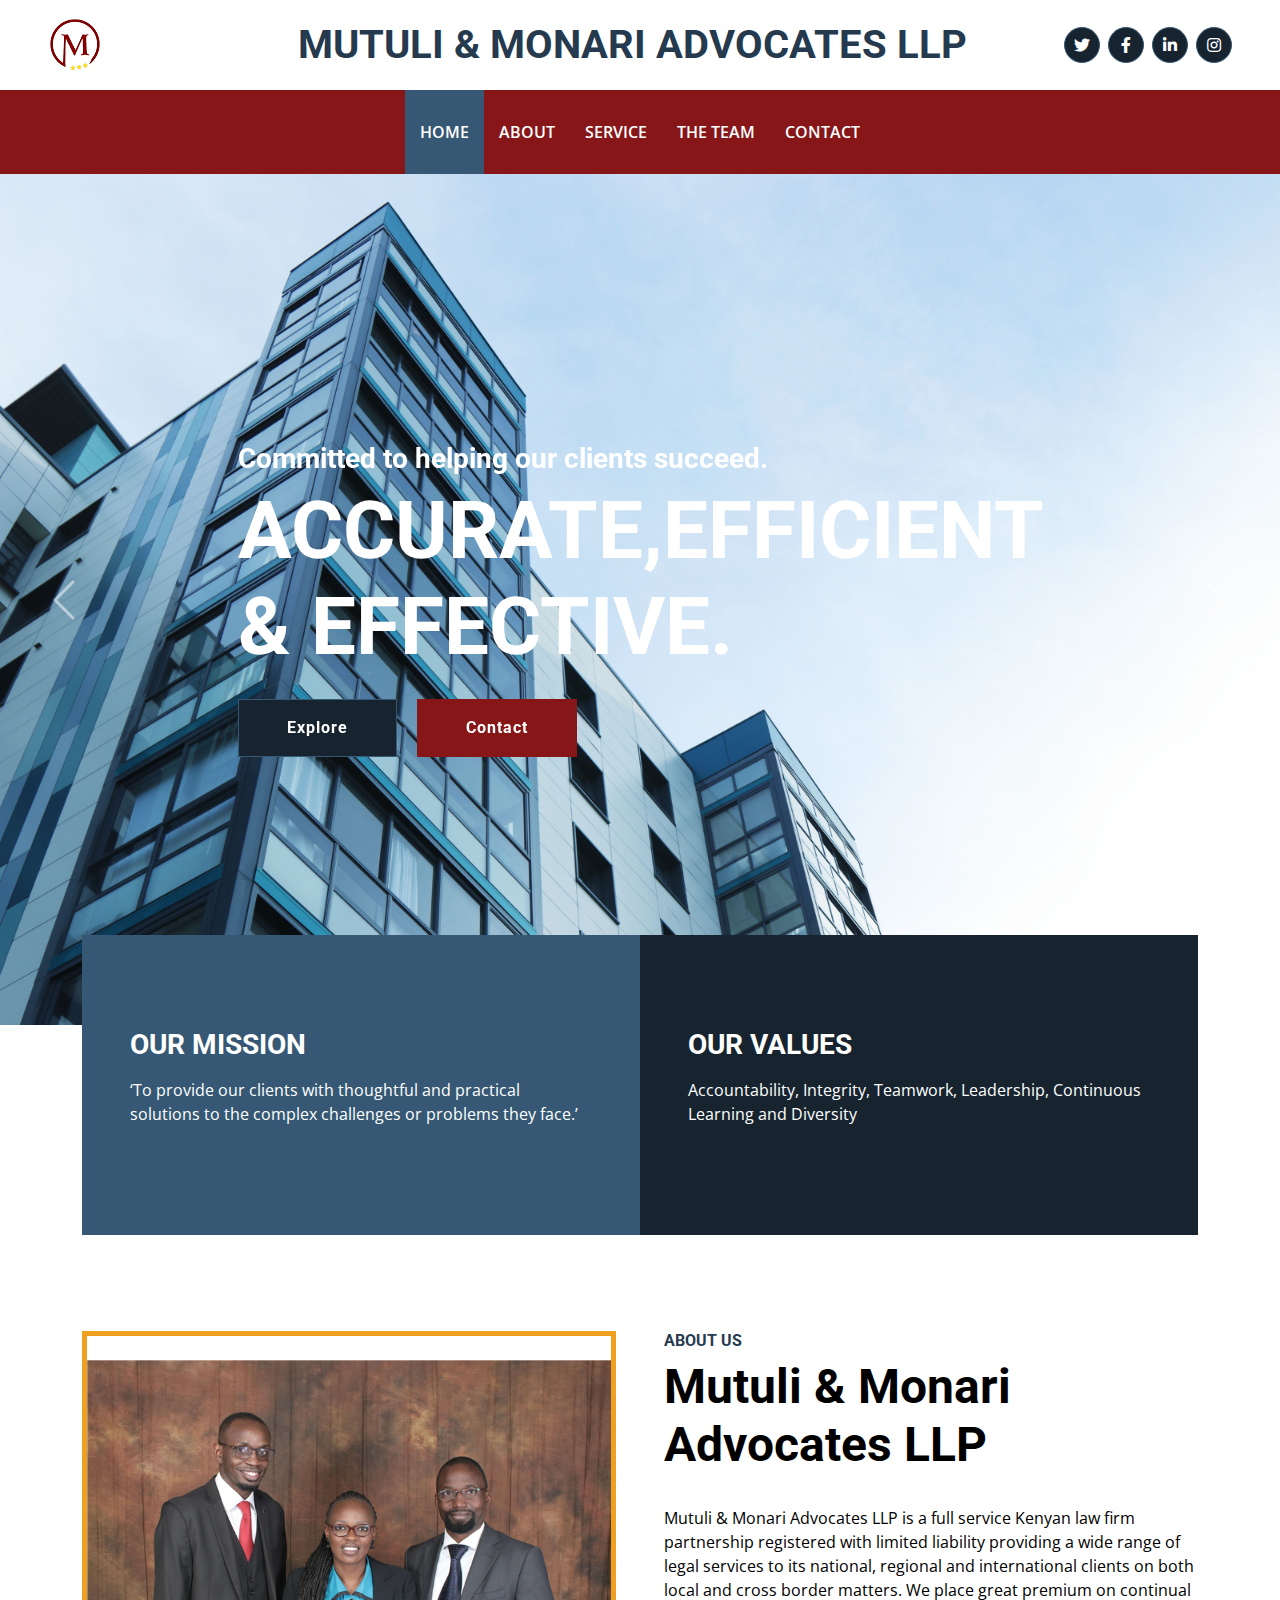
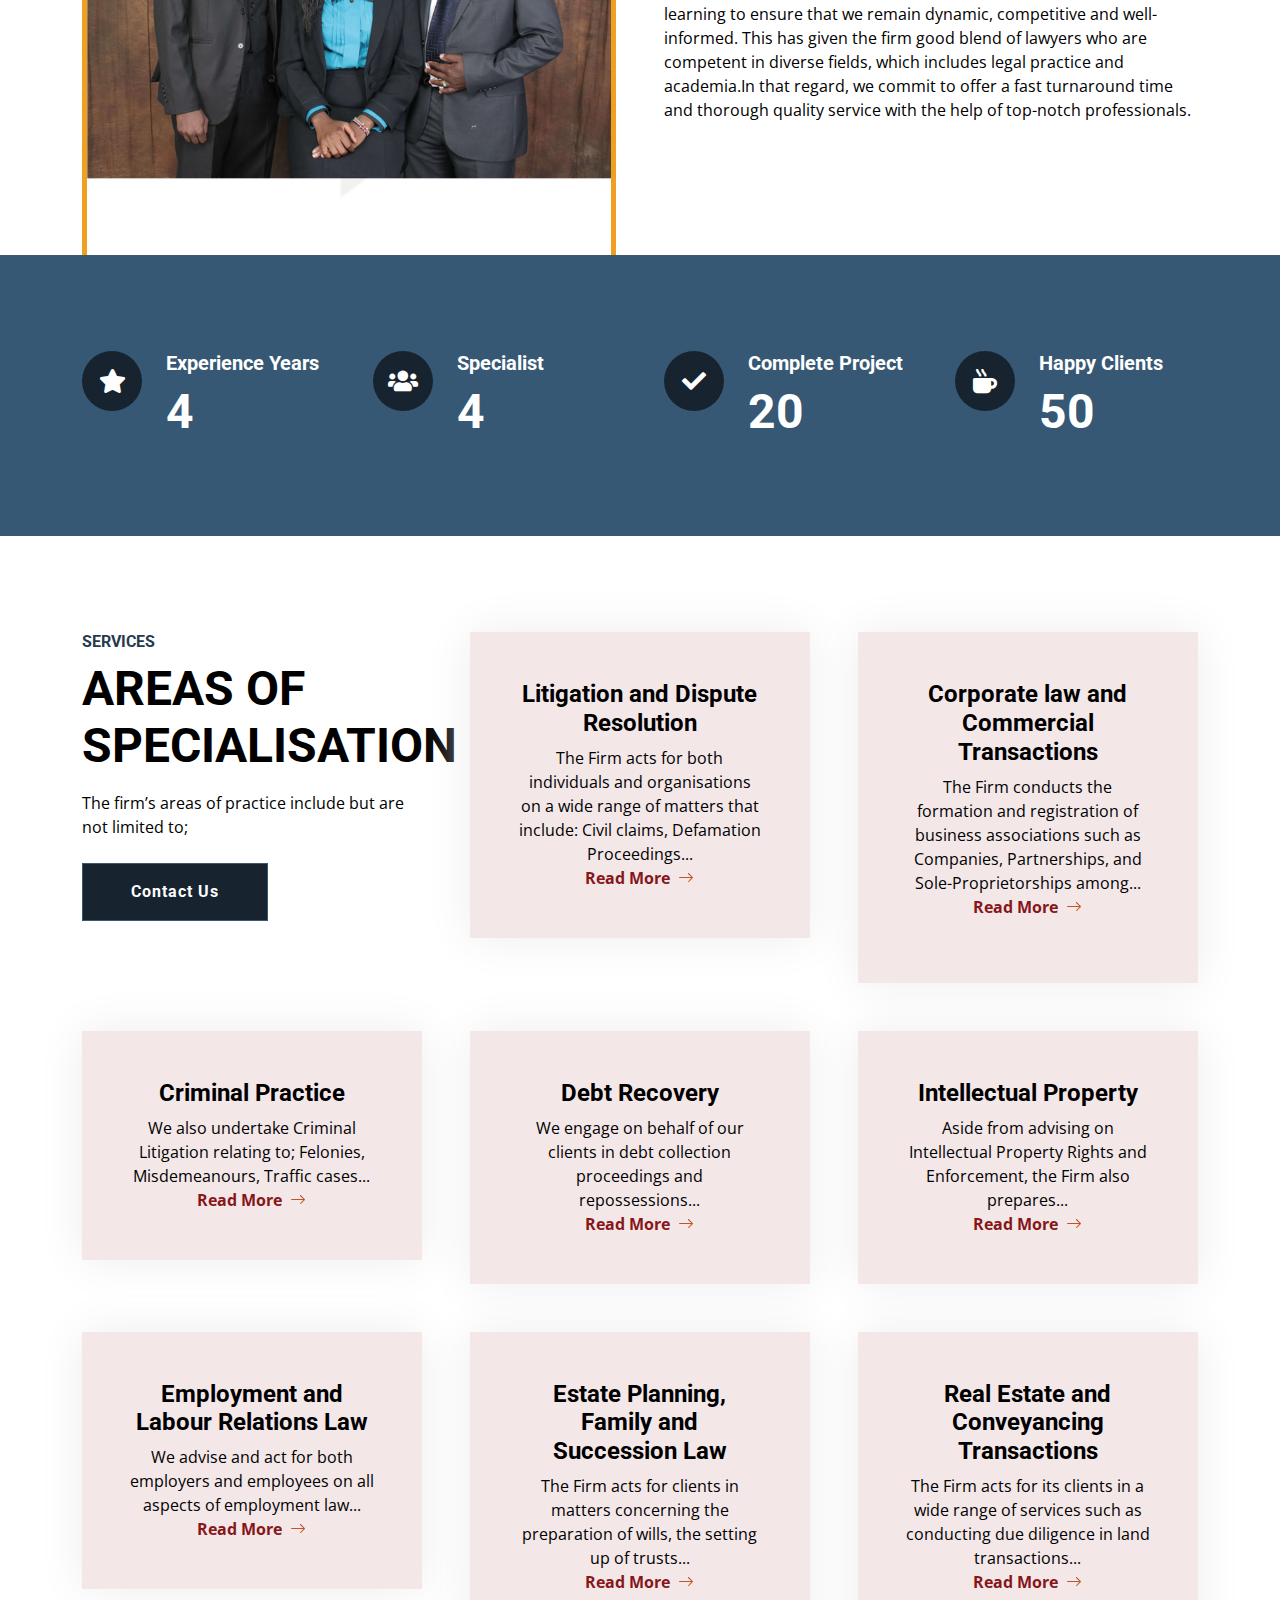
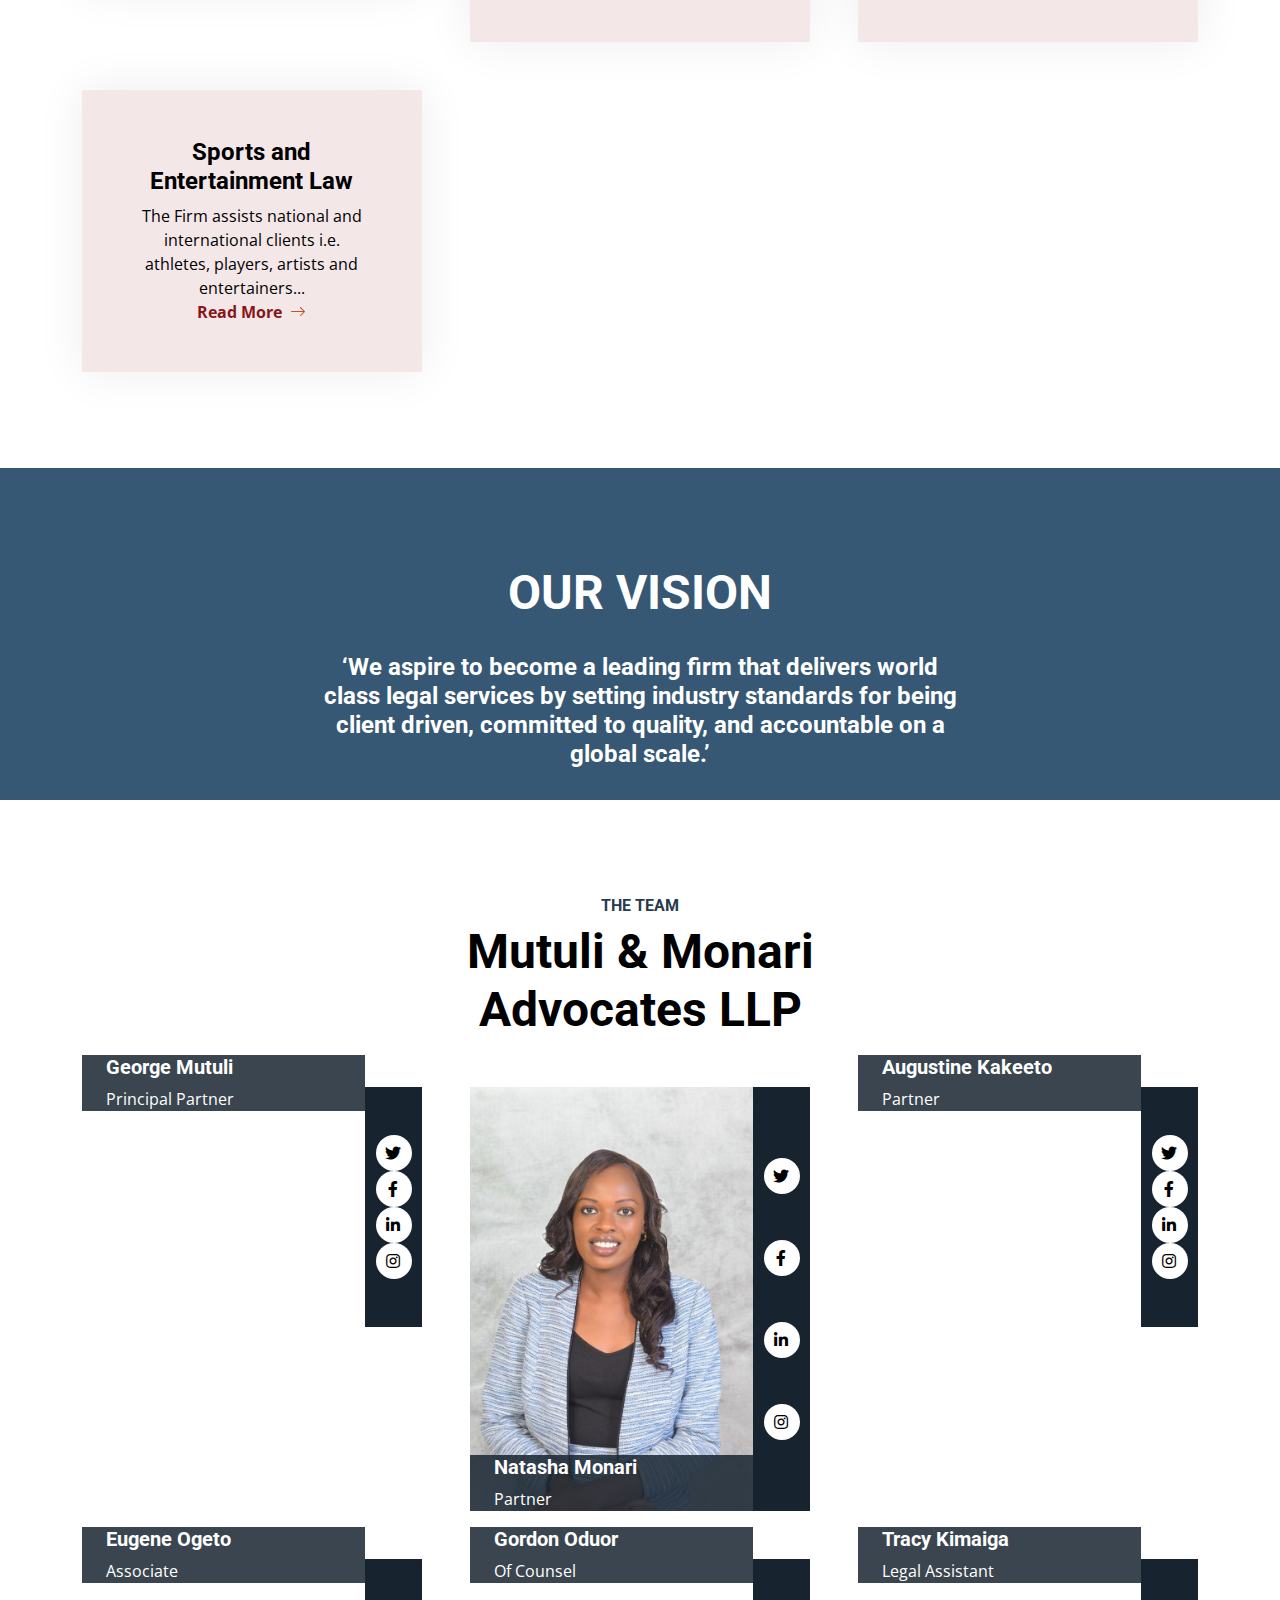
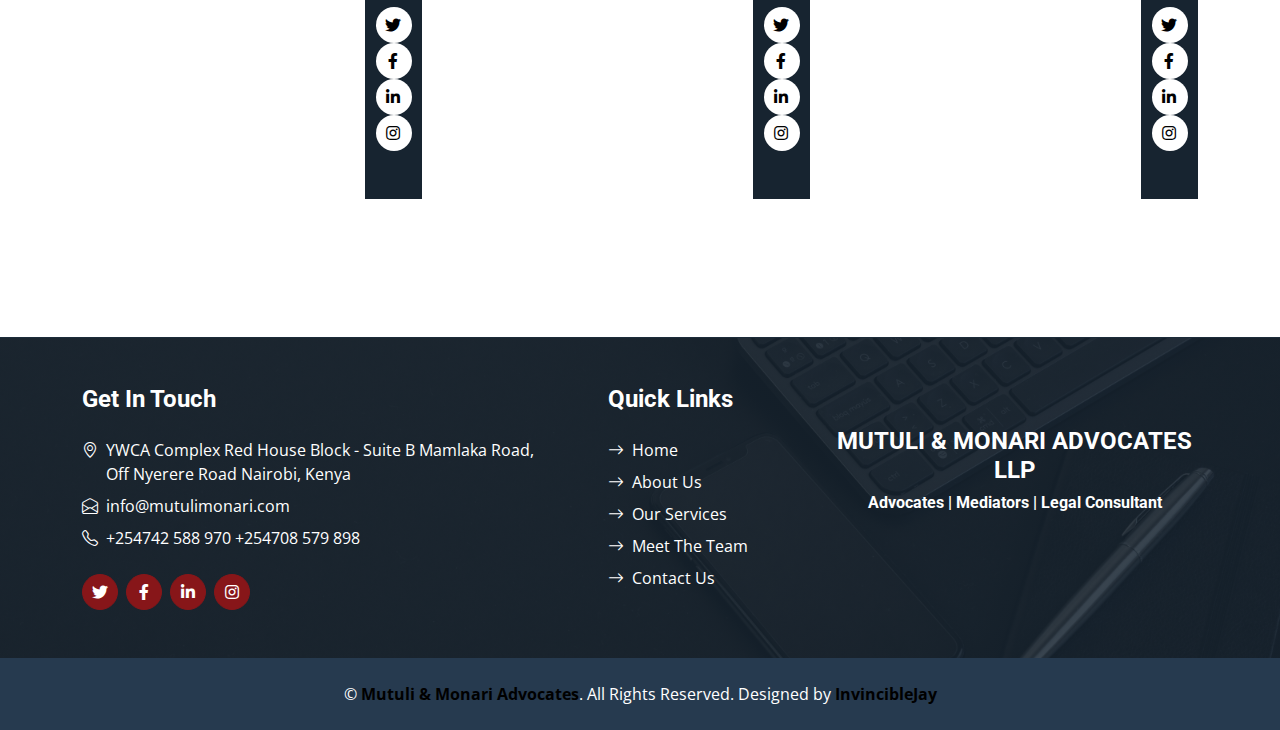
==== index.html @ 947ad235 "Add files via upload" ====
<!DOCTYPE html>
<html lang="en">

<head>
    <meta charset="utf-8">
    <title>Mutuli & Monari Advocates</title>
    <meta content="width=device-width, initial-scale=1.0" name="viewport">
   <!-- <meta content="Mutuli & Monari Advocates" name="keywords">
    <meta content="Mutuli & Monari Advocates" name="description">-->

    <!-- Favicon 
    <link href="img/favicon.ico" rel="icon">-->

    <!-- Google Web Fonts -->
    <link rel="preconnect" href="https://fonts.gstatic.com">
    <link href="https://fonts.googleapis.com/css2?family=Open+Sans:wght@400;600&family=Roboto:wght@500;700&display=swap" rel="stylesheet">

    <!-- Icon Font Stylesheet -->
    <link href="https://cdnjs.cloudflare.com/ajax/libs/font-awesome/5.15.0/css/all.min.css" rel="stylesheet">
    <link href="https://cdn.jsdelivr.net/npm/bootstrap-icons@1.4.1/font/bootstrap-icons.css" rel="stylesheet">

    <!-- Libraries Stylesheet -->
    <link href="lib/owlcarousel/assets/owl.carousel.min.css" rel="stylesheet">

    <!-- Customized Bootstrap Stylesheet -->
    <link href="css/bootstrap.min.css" rel="stylesheet">

    <!-- Template Stylesheet -->
    <link href="css/style.css" rel="stylesheet">
</head>

<body>
    <!-- Topbar Start -->
    <div class="container-fluid px-5 d-none d-lg-block">
        <div class="row gx-5 py-3 align-items-center">
            <div class="col-lg-3">
                <div class="d-flex align-items-center justify-content-start">
				<img class="img-fluid w-30" src="img/logo.png" alt="">
                </div>
            </div>
            <div class="col-lg-6">
                <div class="d-flex align-items-center justify-content-center">
                    <a href="index.html" class="navbar-brand ms-lg-0">
                        <h1 class="m-0 display-6 text-primary">MUTULI & MONARI ADVOCATES LLP</h1>
                    </a>
                </div>
            </div>
            <div class="col-lg-3">
                <div class="d-flex align-items-center justify-content-end">
                    <a class="btn btn-primary btn-square rounded-circle me-2" href="#"><i class="fab fa-twitter"></i></a>
                    <a class="btn btn-primary btn-square rounded-circle me-2" href="#"><i class="fab fa-facebook-f"></i></a>
                    <a class="btn btn-primary btn-square rounded-circle me-2" href="https://www.google.com/url?sa=t&rct=j&q=&esrc=s&source=web&cd=&cad=rja&uact=8&ved=2ahUKEwimqMjp0Pb7AhXV3oUKHWDyASoQFnoECBQQAQ&url=https%3A%2F%2Fke.linkedin.com%2Fcompany%2Fmutuli-monari-advocates-llp&usg=AOvVaw3Au6HDKirfcSnIUM6yLDVP"><i class="fab fa-linkedin-in"></i></a>
                    <a class="btn btn-primary btn-square rounded-circle" href="#"><i class="fab fa-instagram"></i></a>
                </div>
            </div>
        </div>
    </div>
    <!-- Topbar End -->


    <!-- Navbar Start -->
    <nav class="navbar navbar-expand-lg bg-upnav navbar-dark shadow-sm py-3 py-lg-0 px-3 px-lg-5">
        <a href="index.html" class="navbar-brand d-flex d-lg-none">
            <!--<h1 class="m-0 display-20 text-secondary">MUTULI & MONARI ADVOCATES LLP </h1>-->
			<h1 class="display-100 text-secondary mb-md-4">MUTULI & MONARI LLP</h1>
        </a>
        <button class="navbar-toggler" type="button" data-bs-toggle="collapse" data-bs-target="#navbarCollapse">
            <span class="navbar-toggler-icon"></span>
        </button>
        <div class="collapse navbar-collapse" id="navbarCollapse">
            <div class="navbar-nav mx-auto py-0">
                <a href="index.html" class="nav-item nav-link active">Home</a>
                <a href="about.html" class="nav-item nav-link">About</a>
                <a href="service.html" class="nav-item nav-link">Service</a>
                <a href="team.html" class="nav-item nav-link">The Team</a>
                <a href="contact.html" class="nav-item nav-link">Contact</a>
            </div>
        </div>
    </nav>
    <!-- Navbar End -->


    <!-- Carousel Start -->
    <div class="container-fluid p-0">
        <div id="header-carousel" class="carousel slide carousel-fade" data-bs-ride="carousel">
            <div class="carousel-inner">
                <div class="carousel-item active">
                    <img class="w-100" src="img/law-firm.png" alt="Image">
                    <div class="carousel-caption top-0 bottom-0 start-0 end-0 d-flex flex-column align-items-center justify-content-center">
                        <div class="text-start p-5" style="max-width: 900px;">
                            <h3 class="text-white">Committed to helping our clients succeed.</h3>
                            <h1 class="display-1 text-white mb-md-4">ACCURATE,EFFICIENT & EFFECTIVE.</h1>
                            <a href="" class="btn btn-primary py-md-3 px-md-5 me-3">Explore</a>
                            <a href="contact.html" class="btn btn-secondary py-md-3 px-md-5">Contact</a>
                        </div>
                    </div>
                </div>
                <div class="carousel-item">
                    <img class="w-100" src="img/law-3.png" alt="Image">
                    <div class="carousel-caption top-0 bottom-0 start-0 end-0 d-flex flex-column align-items-center justify-content-center">
                        <div class="text-start p-5" style="max-width: 900px;">
                            <h1 class="display-1 text-white mb-md-4">Embracing better!</h1>
                            <a href="" class="btn btn-primary py-md-3 px-md-5 me-3">Explore</a>
                            <a href="contact.html" class="btn btn-secondary py-md-3 px-md-5">Contact</a>
                        </div>
                    </div>
                </div>
            </div>
            <button class="carousel-control-prev" type="button" data-bs-target="#header-carousel"
                data-bs-slide="prev">
                <span class="carousel-control-prev-icon" aria-hidden="true"></span>
                <span class="visually-hidden">Previous</span>
            </button>
            <button class="carousel-control-next" type="button" data-bs-target="#header-carousel"
                data-bs-slide="next">
                <span class="carousel-control-next-icon" aria-hidden="true"></span>
                <span class="visually-hidden">Next</span>
            </button>
        </div>
    </div>
    <!-- Carousel End -->


    <!-- Banner Start -->
    <div class="container-fluid banner mb-5">
        <div class="container">
            <div class="row gx-0">
                <div class="col-md-6">
                    <div class="bg-primary bg-vegetable d-flex flex-column justify-content-center p-5" style="height: 300px;">
                        <h3 class="text-white mb-3">OUR MISSION </h3>
                        <p class="text-white">‘To provide our clients with thoughtful and practical solutions to 
						                        the complex challenges or problems they face.’</p>
                        <!--<a class="text-white fw-bold" href="">Read More<i class="bi bi-arrow-right ms-2"></i></a>-->
                    </div>
                </div>
                <div class="col-md-6">
                    <div class="bg-secondary bg-fruit d-flex flex-column justify-content-center p-5" style="height: 300px;">
                        <h3 class="text-white mb-3">OUR VALUES</h3>
                        <p class="text-white">Accountability, Integrity, Teamwork, Leadership, Continuous Learning and Diversity</p>
                        <!--<a class="text-white fw-bold" href="">Read More<i class="bi bi-arrow-right ms-2"></i></a>-->
                    </div>
                </div>
            </div>
        </div>
    </div>
    <!-- Banner Start -->


    <!-- About Start -->
    <div class="container-fluid about pt-5">
        <div class="container">
            <div class="row gx-5">
                <div class="col-lg-6 mb-5 mb-lg-0">
                    <div class="d-flex h-80 border border-5 border-primary border-bottom-0 pt-4">
                        <img class="img-fluid mt-auto mx-auto" src="img/back1.png">
                    </div>
                </div>
                <div class="col-lg-6 pb-5">
                    <div class="mb-3 pb-2">
                        <h6 class="text-primary text-uppercase">About Us</h6>
                        <h4 class="display-5">Mutuli & Monari Advocates LLP</h4>
                    </div>
                    <p class="mb-4">Mutuli & Monari Advocates LLP is a full service Kenyan law firm partnership registered with limited 
					liability providing a wide range of legal services to its national, regional and international clients on both local
					and cross border matters.
                    We place great premium on continual learning to ensure that we remain dynamic, competitive and well-informed.
					This has given the firm good blend of lawyers who are competent in diverse fields, which includes legal 
					practice and academia.In that regard, we commit to offer a fast turnaround time and thorough quality service with 
					the help of top-notch professionals.
</p>
                   <!-- <div class="row gx-5 gy-4">
                        <div class="col-sm-6">
                            <i class="fa fa-seedling display-1 text-secondary"></i>
                            <h4>100% Organic</h4>
                            <p class="mb-0">Labore justo vero ipsum sit clita erat lorem magna clita nonumy dolor magna dolor vero</p>
                        </div>
                        <div class="col-sm-6">
                            <i class="fa fa-award display-1 text-secondary"></i>
                            <h4>Award Winning</h4>
                            <p class="mb-0">Labore justo vero ipsum sit clita erat lorem magna clita nonumy dolor magna dolor vero</p>
                        </div>
                    </div>-->
                </div>
            </div>
        </div>
    </div>
    <!-- About End -->


    <!-- Facts Start -->
    <div class="container-fluid bg-primary facts py-5 mb-5">
        <div class="container py-5">
            <div class="row gx-5 gy-4">
                <div class="col-lg-3 col-md-6">
                    <div class="d-flex">
                        <div class="bg-secondary rounded-circle d-flex align-items-center justify-content-center mb-3" style="width: 60px; height: 60px;">
                            <i class="fa fa-star fs-4 text-white"></i>
                        </div>
                        <div class="ps-4">
                            <h5 class="text-white">Experience Years</h5>
                            <h1 class="display-5 text-white mb-0" data-toggle="counter-up">4</h1>
                        </div>
                    </div>
                </div>
                <div class="col-lg-3 col-md-6">
                    <div class="d-flex">
                        <div class="bg-secondary rounded-circle d-flex align-items-center justify-content-center mb-3" style="width: 60px; height: 60px;">
                            <i class="fa fa-users fs-4 text-white"></i>
                        </div>
                        <div class="ps-4">
                            <h5 class="text-white">Specialist</h5>
                            <h1 class="display-5 text-white mb-0" data-toggle="counter-up">4</h1>
                        </div>
                    </div>
                </div>
                <div class="col-lg-3 col-md-6">
                    <div class="d-flex">
                        <div class="bg-secondary rounded-circle d-flex align-items-center justify-content-center mb-3" style="width: 60px; height: 60px;">
                            <i class="fa fa-check fs-4 text-white"></i>
                        </div>
                        <div class="ps-4">
                            <h5 class="text-white">Complete Project</h5>
                            <h1 class="display-5 text-white mb-0" data-toggle="counter-up">20</h1>
                        </div>
                    </div>
                </div>
                <div class="col-lg-3 col-md-6">
                    <div class="d-flex">
                        <div class="bg-secondary rounded-circle d-flex align-items-center justify-content-center mb-3" style="width: 60px; height: 60px;">
                            <i class="fa fa-mug-hot fs-4 text-white"></i>
                        </div>
                        <div class="ps-4">
                            <h5 class="text-white">Happy Clients</h5>
                            <h1 class="display-5 text-white mb-0" data-toggle="counter-up">50</h1>
                        </div>
                    </div>
                </div>
            </div>
        </div>
    </div>
    <!-- Facts End -->
    

    <!-- Services Start -->
    <div class="container-fluid py-5">
        <div class="container">
            <div class="row g-5">
                <div class="col-lg-4 col-md-6">
                    <div class="mb-3">
                        <h6 class="text-primary text-uppercase">Services</h6>
                        <h1 class="display-5">AREAS OF SPECIALISATION</h1>
                    </div>
                    <p class="mb-4">The firm’s areas of practice include but are not limited to;</p>
                    <a href="contact.html" class="btn btn-primary py-md-3 px-md-5">Contact Us</a>
                </div>
                <div class="col-lg-4 col-md-6">
                    <div class="service-item bg-light text-center p-5">
                        <!--<i class="fa fa-carrot display-1 text-primary mb-3"></i>-->
                        <h4>Litigation and Dispute Resolution</h4>
                        <p class="mb-0">The Firm acts for both individuals and organisations on a wide range of matters that include: 
						Civil claims, Defamation Proceedings...</p>
						<a class="text-black fw-bold" href="service.html">Read More<i class="bi bi-arrow-right ms-2"></i></a>
                    </div>
                </div>
                <div class="col-lg-4 col-md-6">
                    <div class="service-item bg-light text-center p-5">
                        <!--<i class="fa fa-apple-alt display-1 text-primary mb-3"></i>-->
                        <h4>Corporate law and Commercial Transactions</h4>
                        <p class="mb-0">The Firm conducts the formation and registration of business associations such as Companies, 
						Partnerships, and Sole-Proprietorships among... <p>
						<a class="text-black fw-bold" href="service.html">Read More<i class="bi bi-arrow-right ms-2"></i></a>
                    </div>
                </div>
                <div class="col-lg-4 col-md-6">
                    <div class="service-item bg-light text-center p-5">
                       <!-- <i class="fa fa-dog display-1 text-primary mb-3"></i>-->
                        <h4>Criminal Practice</h4>
                        <p class="mb-0">We also undertake Criminal Litigation relating to; Felonies, Misdemeanours, Traffic cases...</p>
						<a class="text-black fw-bold" href="service.html">Read More<i class="bi bi-arrow-right ms-2"></i></a>
                    </div>
                </div>
                <div class="col-lg-4 col-md-6">
                    <div class="service-item bg-light text-center p-5">
                        <!--<i class="fa fa-tractor display-1 text-primary mb-3"></i>-->
                        <h4>Debt Recovery</h4>
                        <p class="mb-0">We engage on behalf of our clients in debt collection proceedings and repossessions...</p>
						<a class="text-black fw-bold" href="service.html">Read More<i class="bi bi-arrow-right ms-2"></i></a>
                    </div>
                </div>
                <div class="col-lg-4 col-md-6">
                    <div class="service-item bg-light text-center p-5">
                        <!--<i class="fa fa-seedling display-1 text-primary mb-3"></i>-->
                        <h4>Intellectual Property</h4>
                        <p class="mb-0">Aside from advising on Intellectual Property Rights and Enforcement, the Firm also prepares...</p>
						<a class="text-black fw-bold" href="service.html">Read More<i class="bi bi-arrow-right ms-2"></i></a>
                    </div>
                </div>
				<div class="col-lg-4 col-md-6">
                    <div class="service-item bg-light text-center p-5">
                        <!--<i class="fa fa-seedling display-1 text-primary mb-3"></i>-->
                        <h4>Employment and Labour Relations Law</h4>
                        <p class="mb-0">We advise and act for both employers and employees on all aspects of employment law...</p>
						<a class="text-black fw-bold" href="service.html">Read More<i class="bi bi-arrow-right ms-2"></i></a>
                    </div>
                </div>
				<div class="col-lg-4 col-md-6">
                    <div class="service-item bg-light text-center p-5">
                        <!--<i class="fa fa-seedling display-1 text-primary mb-3"></i>-->
                        <h4>Estate Planning, Family and Succession Law</h4>
                        <p class="mb-0">The Firm acts for clients in matters concerning the preparation of wills, the setting up of trusts...</p>
						<a class="text-black fw-bold" href="service.html">Read More<i class="bi bi-arrow-right ms-2"></i></a>
                    </div>
                </div>
				<div class="col-lg-4 col-md-6">
                    <div class="service-item bg-light text-center p-5">
                        <!--<i class="fa fa-seedling display-1 text-primary mb-3"></i>-->
                        <h4>Real Estate and Conveyancing Transactions</h4>
                        <p class="mb-0">The Firm acts for its clients in a wide range of services such as conducting due diligence in land transactions...</p>
						<a class="text-black fw-bold" href="service.html">Read More<i class="bi bi-arrow-right ms-2"></i></a>
                    </div>
                </div>
				<div class="col-lg-4 col-md-6">
                    <div class="service-item bg-light text-center p-5">
                        <!--<i class="fa fa-seedling display-1 text-primary mb-3"></i>-->
                        <h4>Sports and Entertainment Law</h4>
                        <p class="mb-0">The Firm assists national and international clients i.e. athletes, players, artists and entertainers...</p>
						<a class="text-black fw-bold" href="service.html">Read More<i class="bi bi-arrow-right ms-2"></i></a>
                    </div>
                </div>
            </div>
        </div>
    </div>
    <!-- Services End -->


    <!-- Features Start -->
    <div class="container-fluid bg-primary feature py-5 pb-lg-0 my-5">
        <div class="container py-5 pb-lg-0">
            <div class="mx-auto text-center mb-3 pb-2" style="max-width: 500px;">
               <!-- <h6 class="text-uppercase text-secondary">Features</h6>-->
                <h1 class="display-5 text-white">OUR VISION</h1>
            </div>
            <div class="row g-5">
                <!--<div class="col-lg-3">
                    <div class="text-white mb-5">
                        <div class="bg-secondary rounded-pill d-flex align-items-center justify-content-center mb-3" style="width: 60px; height: 60px;">
                            <i class="fa fa-seedling fs-4 text-white"></i>
                        </div>
                        <h4 class="text-white">100% Organic</h4>
                        <p class="mb-0">Labore justo vero ipsum sit clita erat lorem magna clita</p>
                    </div>
                    <div class="text-white">
                        <div class="bg-secondary rounded-pill d-flex align-items-center justify-content-center mb-3" style="width: 60px; height: 60px;">
                            <i class="fa fa-award fs-4 text-white"></i>
                        </div>
                        <h4 class="text-white">Award Winning</h4>
                        <p class="mb-0">Labore justo vero ipsum sit clita erat lorem magna clita</p>
                    </div>
                </div>-->
				<div class="mx-auto text-center mb-3 pb-2" style="max-width: 700px;">
				<div class="col-lg-12">
				<h4 class="text-white">‘We aspire to become a leading firm that delivers world class legal services
                                     by setting industry standards for being client driven, committed to quality,
                                     and accountable on a global scale.’</h4>
                    <!--<div class="d-block bg-white h-100 text-center p-5 pb-lg-0">
                        <p>At et justo elitr amet sea at. Magna et sit vero at ipsum sit et dolores rebum. Magna sea eos sit dolor, ipsum amet no tempor ipsum eirmod lorem eirmod diam tempor dolor eos diam et et diam dolor ea. Clita est rebum amet dolore sit. Dolor stet dolor duo clita, vero dolor ipsum amet dolore magna lorem erat stet sed vero dolor</p>
                        <img class="img-fluid" src="img/feature.png" alt="">
                    </div>-->
                </div>
				</div>
                
               <!-- <div class="col-lg-3">
                    <div class="text-white mb-5">
                        <div class="bg-secondary rounded-pill d-flex align-items-center justify-content-center mb-3" style="width: 60px; height: 60px;">
                            <i class="fa fa-tractor fs-4 text-white"></i>
                        </div>
                        <h4 class="text-white">Modern Farming</h4>
                        <p class="mb-0">Labore justo vero ipsum sit clita erat lorem magna clita</p>
                    </div>
                    <div class="text-white">
                        <div class="bg-secondary rounded-pill d-flex align-items-center justify-content-center mb-3" style="width: 60px; height: 60px;">
                            <i class="fa fa-phone-alt fs-4 text-white"></i>
                        </div>
                        <h4 class="text-white">24/7 Support</h4>
                        <p class="mb-0">Labore justo vero ipsum sit clita erat lorem magna clita</p>
                    </div>
                </div>-->
            </div>
        </div>
    </div>
    <!-- Features Start -->


    <!-- Products Start -->
    <!--<div class="container-fluid py-5">
        <div class="container">
            <div class="mx-auto text-center mb-5" style="max-width: 500px;">
                <h6 class="text-primary text-uppercase">Products</h6>
                <h1 class="display-5">Our Fresh & Organic Products</h1>
            </div>
            <div class="owl-carousel product-carousel px-5">
                <div class="pb-5">
                    <div class="product-item position-relative bg-white d-flex flex-column text-center">
                        <img class="img-fluid mb-4" src="img/product-1.png" alt="">
                        <h6 class="mb-3">Organic Vegetable</h6>
                        <h5 class="text-primary mb-0">$19.00</h5>
                        <div class="btn-action d-flex justify-content-center">
                            <a class="btn bg-primary py-2 px-3" href=""><i class="bi bi-cart text-white"></i></a>
                            <a class="btn bg-secondary py-2 px-3" href=""><i class="bi bi-eye text-white"></i></a>
                        </div>
                    </div>
                </div>
                <div class="pb-5">
                    <div class="product-item position-relative bg-white d-flex flex-column text-center">
                        <img class="img-fluid mb-4" src="img/product-2.png" alt="">
                        <h6 class="mb-3">Organic Vegetable</h6>
                        <h5 class="text-primary mb-0">$19.00</h5>
                        <div class="btn-action d-flex justify-content-center">
                            <a class="btn bg-primary py-2 px-3" href=""><i class="bi bi-cart text-white"></i></a>
                            <a class="btn bg-secondary py-2 px-3" href=""><i class="bi bi-eye text-white"></i></a>
                        </div>
                    </div>
                </div>
                <div class="pb-5">
                    <div class="product-item position-relative bg-white d-flex flex-column text-center">
                        <img class="img-fluid mb-4" src="img/product-1.png" alt="">
                        <h6 class="mb-3">Organic Vegetable</h6>
                        <h5 class="text-primary mb-0">$19.00</h5>
                        <div class="btn-action d-flex justify-content-center">
                            <a class="btn bg-primary py-2 px-3" href=""><i class="bi bi-cart text-white"></i></a>
                            <a class="btn bg-secondary py-2 px-3" href=""><i class="bi bi-eye text-white"></i></a>
                        </div>
                    </div>
                </div>
                <div class="pb-5">
                    <div class="product-item position-relative bg-white d-flex flex-column text-center">
                        <img class="img-fluid mb-4" src="img/product-2.png" alt="">
                        <h6 class="mb-3">Organic Vegetable</h6>
                        <h5 class="text-primary mb-0">$19.00</h5>
                        <div class="btn-action d-flex justify-content-center">
                            <a class="btn bg-primary py-2 px-3" href=""><i class="bi bi-cart text-white"></i></a>
                            <a class="btn bg-secondary py-2 px-3" href=""><i class="bi bi-eye text-white"></i></a>
                        </div>
                    </div>
                </div>
                <div class="pb-5">
                    <div class="product-item position-relative bg-white d-flex flex-column text-center">
                        <img class="img-fluid mb-4" src="img/product-1.png" alt="">
                        <h6 class="mb-3">Organic Vegetable</h6>
                        <h5 class="text-primary mb-0">$19.00</h5>
                        <div class="btn-action d-flex justify-content-center">
                            <a class="btn bg-primary py-2 px-3" href=""><i class="bi bi-cart text-white"></i></a>
                            <a class="btn bg-secondary py-2 px-3" href=""><i class="bi bi-eye text-white"></i></a>
                        </div>
                    </div>
                </div>
            </div>
        </div>
    </div>-->
    <!-- Products End -->


    <!-- Testimonial Start -->
   <!-- <div class="container-fluid bg-testimonial py-5 my-5">
        <div class="container py-5">
            <div class="row justify-content-center">
                <div class="col-lg-7">
                    <div class="owl-carousel testimonial-carousel p-5">
                        <div class="testimonial-item text-center text-white">
                            <img class="img-fluid mx-auto p-2 border border-5 border-secondary rounded-circle mb-4" src="img/testimonial-2.jpg" alt="">
                            <p class="fs-5">Dolores sed duo clita justo dolor et stet lorem kasd dolore lorem ipsum. At lorem lorem magna ut et, nonumy labore diam erat. Erat dolor rebum sit ipsum.</p>
                            <hr class="mx-auto w-25">
                            <h4 class="text-white mb-0">Client Name</h4>
                        </div>
                        <div class="testimonial-item text-center text-white">
                            <img class="img-fluid mx-auto p-2 border border-5 border-secondary rounded-circle mb-4" src="img/testimonial-2.jpg" alt="">
                            <p class="fs-5">Dolores sed duo clita justo dolor et stet lorem kasd dolore lorem ipsum. At lorem lorem magna ut et, nonumy labore diam erat. Erat dolor rebum sit ipsum.</p>
                            <hr class="mx-auto w-25">
                            <h4 class="text-white mb-0">Client Name</h4>
                        </div>
                    </div>
                </div>
            </div>
        </div>
    </div>-->
    <!-- Testimonial End -->


    <!-- Team Start -->
    <div class="container-fluid py-5">
        <div class="container">
            <div class="mx-auto text-center mb-5" style="max-width: 500px;">
                <h6 class="text-primary text-uppercase">The Team</h6>
                <h1 class="display-5">Mutuli & Monari Advocates LLP</h1>
            </div>
            <div class="row g-5">
                <div class="col-lg-4 col-md-6">
                    <div class="row g-0">
                        <div class="col-10">
                            <div class="position-relative">
                                <img class="img-fluid w-100" src="img/Mutuli.jpg" alt="">
                                <div class="position-absolute start-0 bottom-0 w-100 py-10 px-4" style="background: rgba(23, 36, 48, 0.85);">
                                    <h5 class="text-white">George Mutuli</h5>
                                    <span class="text-white">Principal Partner</span>
                                </div>
                            </div>
                        </div>
                        <div class="col-2">
                            <div class="h-100 d-flex flex-column align-items-center justify-content-around bg-secondary py-5">
                                <a class="btn btn-square rounded-circle bg-white" href="#"><i class="fab fa-twitter text-secondary"></i></a>
                                <a class="btn btn-square rounded-circle bg-white" href="#"><i class="fab fa-facebook-f text-secondary"></i></a>
                                <a class="btn btn-square rounded-circle bg-white" href="#"><i class="fab fa-linkedin-in text-secondary"></i></a>
                                <a class="btn btn-square rounded-circle bg-white" href="#"><i class="fab fa-instagram text-secondary"></i></a>
                            </div>
                        </div>
                    </div>
                </div>
                <div class="col-lg-4 col-md-6">
                    <div class="row g-0">
                        <div class="col-10">
                            <div class="position-relative">
							<!--<<img class="img-fluid w-100" src="img/Natasha.jpeg" alt="">-->
                                <img class="img-fluid w-100" src="img/Natasha.jpeg" alt="">
                                <div class="position-absolute start-0 bottom-0 w-100 py-10 px-4" style="background: rgba(23, 36, 48, 0.85);">
                                    <h5 class="text-white">Natasha Monari</h5>
                                    <span class="text-white">Partner</span>
                                </div>
                            </div>
                        </div>
                        <div class="col-2">
                            <div class="h-100 d-flex flex-column align-items-center justify-content-around bg-secondary py-5">
                                <a class="btn btn-square rounded-circle bg-white" href="#"><i class="fab fa-twitter text-secondary"></i></a>
                                <a class="btn btn-square rounded-circle bg-white" href="#"><i class="fab fa-facebook-f text-secondary"></i></a>
                                <a class="btn btn-square rounded-circle bg-white" href="#"><i class="fab fa-linkedin-in text-secondary"></i></a>
                                <a class="btn btn-square rounded-circle bg-white" href="#"><i class="fab fa-instagram text-secondary"></i></a>
                            </div>
                        </div>
                    </div>
                </div>
				
				<div class="col-lg-4 col-md-6">
                    <div class="row g-0">
                        <div class="col-10">
                            <div class="position-relative">
							<img class="img-fluid w-100" src="img/Kakeeto.jpg" alt="">
                                <!--<img src="img/Natasiha.jpeg" width="283" height="250" alt="">-->
                                <div class="position-absolute start-0 bottom-0 w-100 py-10 px-4" style="background: rgba(23, 36, 48, 0.85);">
                                    <h5 class="text-white">Augustine Kakeeto</h5>
                                    <span class="text-white">Partner</span>
                                </div>
                            </div>
                        </div>
                        <div class="col-2">
                            <div class="h-100 d-flex flex-column align-items-center justify-content-around bg-secondary py-5">
                                <a class="btn btn-square rounded-circle bg-white" href="#"><i class="fab fa-twitter text-secondary"></i></a>
                                <a class="btn btn-square rounded-circle bg-white" href="#"><i class="fab fa-facebook-f text-secondary"></i></a>
                                <a class="btn btn-square rounded-circle bg-white" href="#"><i class="fab fa-linkedin-in text-secondary"></i></a>
                                <a class="btn btn-square rounded-circle bg-white" href="#"><i class="fab fa-instagram text-secondary"></i></a>
                            </div>
                        </div>
                    </div>
                </div>
                <div class="col-lg-4 col-md-6">
                    <div class="row g-0">
                        <div class="col-10">
                            <div class="position-relative">
                                <img class="img-fluid w-100" src="img/ogeto.jpg" alt="">
                                <div class="position-absolute start-0 bottom-0 w-100 py-10 px-4" style="background: rgba(23, 36, 48, 0.85);">
                                    <h5 class="text-white">Eugene Ogeto</h5>
                                    <span class="text-white">Associate</span>
                                </div>
                            </div>
                        </div>
                        <div class="col-2">
                            <div class="h-100 d-flex flex-column align-items-center justify-content-around bg-secondary py-5">
                                <a class="btn btn-square rounded-circle bg-white" href="#"><i class="fab fa-twitter text-secondary"></i></a>
                                <a class="btn btn-square rounded-circle bg-white" href="#"><i class="fab fa-facebook-f text-secondary"></i></a>
                                <a class="btn btn-square rounded-circle bg-white" href="#"><i class="fab fa-linkedin-in text-secondary"></i></a>
                                <a class="btn btn-square rounded-circle bg-white" href="#"><i class="fab fa-instagram text-secondary"></i></a>
                            </div>
                        </div>
                    </div>
                </div>
				<div class="col-lg-4 col-md-6">
                    <div class="row g-0">
                        <div class="col-10">
                            <div class="position-relative">
                                <img class="img-fluid w-100" src="img/oduor.jpg" alt="">
                                <div class="position-absolute start-0 bottom-0 w-100 py-10 px-4" style="background: rgba(23, 36, 48, 0.85);">
                                    <h5 class="text-white">Gordon Oduor</h5>
                                    <span class="text-white">Of Counsel </span>
                                </div>
                            </div>
                        </div>
                        <div class="col-2">
                            <div class="h-100 d-flex flex-column align-items-center justify-content-around bg-secondary py-5">
                                <a class="btn btn-square rounded-circle bg-white" href="#"><i class="fab fa-twitter text-secondary"></i></a>
                                <a class="btn btn-square rounded-circle bg-white" href="#"><i class="fab fa-facebook-f text-secondary"></i></a>
                                <a class="btn btn-square rounded-circle bg-white" href="#"><i class="fab fa-linkedin-in text-secondary"></i></a>
                                <a class="btn btn-square rounded-circle bg-white" href="#"><i class="fab fa-instagram text-secondary"></i></a>
                            </div>
                        </div>
                    </div>
                </div>
								<div class="col-lg-4 col-md-6">
                    <div class="row g-0">
                        <div class="col-10">
                            <div class="position-relative">
                                <img class="img-fluid w-100" src="img/Tracy.jpg" alt="">
                                <div class="position-absolute start-0 bottom-0 w-100 py-10 px-4" style="background: rgba(23, 36, 48, 0.85);">
                                    <h5 class="text-white">Tracy Kimaiga</h5>
                                    <span class="text-white">Legal Assistant </span>
                                </div>
                            </div>
                        </div>
                        <div class="col-2">
                            <div class="h-100 d-flex flex-column align-items-center justify-content-around bg-secondary py-5">
                                <a class="btn btn-square rounded-circle bg-white" href="#"><i class="fab fa-twitter text-secondary"></i></a>
                                <a class="btn btn-square rounded-circle bg-white" href="#"><i class="fab fa-facebook-f text-secondary"></i></a>
                                <a class="btn btn-square rounded-circle bg-white" href="#"><i class="fab fa-linkedin-in text-secondary"></i></a>
                                <a class="btn btn-square rounded-circle bg-white" href="#"><i class="fab fa-instagram text-secondary"></i></a>
                            </div>
                        </div>
                    </div>
                </div>
            </div>
        </div>
    </div>
    <!-- Team End -->


    <!-- Blog Start -->
   <!-- <div class="container-fluid py-5">
        <div class="container">
            <div class="mx-auto text-center mb-5" style="max-width: 500px;">
                <h6 class="text-primary text-uppercase">Our Blog</h6>
                <h1 class="display-5">Latest Articles From Our Blog Post</h1>
            </div>
            <div class="row g-5">
                <div class="col-lg-4">
                    <div class="blog-item position-relative overflow-hidden">
                        <img class="img-fluid" src="img/blog-1.jpg" alt="">
                        <a class="blog-overlay" href="">
                            <h4 class="text-white">Lorem elitr magna stet eirmod labore amet</h4>
                            <span class="text-white fw-bold">Jan 01, 2050</span>
                        </a>
                    </div>
                </div>
                <div class="col-lg-4">
                    <div class="blog-item position-relative overflow-hidden">
                        <img class="img-fluid" src="img/blog-2.jpg" alt="">
                        <a class="blog-overlay" href="">
                            <h4 class="text-white">Lorem elitr magna stet eirmod labore amet</h4>
                            <span class="text-white fw-bold">Jan 01, 2050</span>
                        </a>
                    </div>
                </div>
                <div class="col-lg-4">
                    <div class="blog-item position-relative overflow-hidden">
                        <img class="img-fluid" src="img/blog-3.jpg" alt="">
                        <a class="blog-overlay" href="">
                            <h4 class="text-white">Lorem elitr magna stet eirmod labore amet</h4>
                            <span class="text-white fw-bold">Jan 01, 2050</span>
                        </a>
                    </div>
                </div>
            </div>
        </div>
    </div>-->
    <!-- Blog End -->
    

    <!-- Footer Start -->
    <div class="container-fluid bg-footer bg-primary text-white mt-5">
        <div class="container">
            <div class="row gx-2">
                <div class="col-lg-8 col-md-6">
                    <div class="row gx-5">
                        <div class="col-lg-8 col-md-12 pt-5 mb-5">
                            <h4 class="text-white mb-4">Get In Touch</h4>
                            <div class="d-flex mb-2">
                                <i class="bi bi-geo-alt text-white me-2"></i>
                                <p class="text-white mb-0">YWCA Complex
                                                        Red House Block - Suite B
                                                        Mamlaka Road, Off Nyerere Road
                                                        Nairobi, Kenya
                                </p>					
                            </div>
                            <div class="d-flex mb-2">
                                <i class="bi bi-envelope-open text-white me-2"></i>
                                <p class="text-white mb-0">info@mutulimonari.com</p>
                            </div>
                            <div class="d-flex mb-2">
                                <i class="bi bi-telephone text-white me-2"></i>
                                <p class="text-white mb-0">+254742 588 970
								                           +254708 579 898</p>
                            </div>
                            <div class="d-flex mt-4">
                                <a class="btn btn-secondary btn-square rounded-circle me-2" href="#"><i class="fab fa-twitter"></i></a>
                                <a class="btn btn-secondary btn-square rounded-circle me-2" href="#"><i class="fab fa-facebook-f"></i></a>
                                <a class="btn btn-secondary btn-square rounded-circle me-2" href="#"><i class="fab fa-linkedin-in"></i></a>
                                <a class="btn btn-secondary btn-square rounded-circle" href="#"><i class="fab fa-instagram"></i></a>
                            </div>
                        </div>
                        <div class="col-lg-4 col-md-12 pt-0 pt-lg-5 mb-5">
                            <h4 class="text-white mb-4">Quick Links</h4>
                            <div class="d-flex flex-column justify-content-start">
                                <a class="text-white mb-2" href="#"><i class="bi bi-arrow-right text-white me-2"></i>Home</a>
                                <a class="text-white mb-2" href="#"><i class="bi bi-arrow-right text-white me-2"></i>About Us</a>
                                <a class="text-white mb-2" href="#"><i class="bi bi-arrow-right text-white me-2"></i>Our Services</a>
                                <a class="text-white mb-2" href="#"><i class="bi bi-arrow-right text-white me-2"></i>Meet The Team</a>
                                <a class="text-white" href="#"><i class="bi bi-arrow-right text-white me-2"></i>Contact Us</a>
                            </div>
                        </div>
                        <!--<div class="col-lg-4 col-md-12 pt-0 pt-lg-5 mb-5">
                            <h4 class="text-white mb-4">Popular Links</h4>
                            <div class="d-flex flex-column justify-content-start">
                                <a class="text-white mb-2" href="#"><i class="bi bi-arrow-right text-white me-2"></i>Home</a>
                                <a class="text-white mb-2" href="#"><i class="bi bi-arrow-right text-white me-2"></i>About Us</a>
                                <a class="text-white mb-2" href="#"><i class="bi bi-arrow-right text-white me-2"></i>Our Services</a>
                                <a class="text-white mb-2" href="#"><i class="bi bi-arrow-right text-white me-2"></i>Meet The Team</a>
                                <a class="text-white mb-2" href="#"><i class="bi bi-arrow-right text-white me-2"></i>Latest Blog</a>
                                <a class="text-white" href="#"><i class="bi bi-arrow-right text-white me-2"></i>Contact Us</a>
                            </div>
                        </div>-->
                    </div>
                </div>
                <div class="col-lg-4 col-md-6 mt-lg-n5">
                    <div class="d-flex flex-column align-items-center justify-content-center text-center h-100 style="background: rgba(23, 36, 48, 0.85);" ">
                        <h4 class="text-white">MUTULI & MONARI ADVOCATES LLP</h4>
                        <h6 class="text-white">Advocates | Mediators | Legal Consultant</h6>
                    </div>
                </div>
            </div>
        </div>
    </div>
    <div class="container-fluid bg-dark text-white py-4">
        <div class="container text-center">
            <p class="mb-0">&copy; <a class="text-secondary fw-bold" href="#">Mutuli & Monari Advocates</a>. All Rights Reserved. Designed by <a class="text-secondary fw-bold" href="https://www.linkedin.com/in/jevinarlys-khamasi-msc-bsc-018a3393">InvincibleJay</a></p>
        </div>
    </div>
    <!-- Footer End -->


    <!-- Back to Top -->
    <a href="#" class="btn btn-secondary py-3 fs-4 back-to-top"><i class="bi bi-arrow-up"></i></a>


    <!-- JavaScript Libraries -->
    <script src="https://code.jquery.com/jquery-3.4.1.min.js"></script>
    <script src="https://cdn.jsdelivr.net/npm/bootstrap@5.0.0/dist/js/bootstrap.bundle.min.js"></script>
    <script src="lib/easing/easing.min.js"></script>
    <script src="lib/waypoints/waypoints.min.js"></script>
    <script src="lib/counterup/counterup.min.js"></script>
    <script src="lib/owlcarousel/owl.carousel.min.js"></script>

    <!-- Template Javascript -->
    <script src="js/main.js"></script>
</body>

</html>
---- css/style.css ----
/********** Template CSS **********/
:root {
    --primary: #871619;
    --secondary: #FF9933;
    --light: #F6FFF2;
    --dark: #263A4F;
}
#navbarCollapse{
	color: 8C0001;
}
.btn {
    font-family: 'Roboto', sans-serif;
    letter-spacing: 1px;
    font-weight: 700;
    transition: .5s;
}

.btn-primary,
.btn-secondary {
    color: #FFFFFF;
} 

.btn-square {
    width: 36px;
    height: 36px;
}

.btn-sm-square {
    width: 28px;
    height: 28px;
}

.btn-lg-square {
    width: 46px;
    height: 46px;
}

.btn-square,
.btn-sm-square,
.btn-lg-square {
    padding-left: 0;
    padding-right: 0;
    text-align: center;
}

.back-to-top {
    position: fixed;
    display: none;
    right: 30px;
    bottom: 0;
    border-radius: 0;
    z-index: 99;
}

.navbar-dark .navbar-nav .nav-link {
    padding: 30px 15px;
    font-size: 16px;
    font-weight: 600;
    color: #FFFFFF;
    text-transform: uppercase;
    transition: .5s;
}

.sticky-top.navbar-dark .navbar-nav .nav-link {
    padding: 20px 15px;
}

.navbar-dark .navbar-nav .nav-link:hover,
.navbar-dark .navbar-nav .nav-link.active {
    background: #365875;
}

@media (max-width: 991.98px) {
    .navbar-dark .navbar-nav .nav-link  {
        padding: 10px;
    }
}

@media (max-width: 576px) {
    .carousel-caption h4 {
        font-size: 18px;
        font-weight: 500 !important;
    }

    .carousel-caption h1 {
        font-size: 30px;
        font-weight: 600 !important;
    }
}

.carousel-control-prev,
.carousel-control-next {
    width: 10%;
}

.carousel-control-prev-icon,
.carousel-control-next-icon {
    width: 3rem;
    height: 3rem;
}

.bg-hero {
    background: url(../img/law.png) top right no-repeat;
    background-size: cover;
}

@media (min-width: 991.98px) {
    .banner {
        position: relative;
        margin-top: -90px;
        z-index: 1;
    }
}

.bg-vegetable {
    /*background: linear-gradient(rgba(52, 173, 84, .2), rgba(52, 173, 84, .2)), /*url(../img/vegetable.png)*/ bottom right no-repeat;*/
    background-size: contain;
}

.bg-fruit {
    background: linear-gradient(rgba(23, 36, 48, 0.85), rgba(23, 36, 48, 0.85)), /*url(../img/fruit.png)*/ bottom right no-repeat;
    background-size: contain;
}

.service-item {
    box-shadow: 0 0 45px #EDEDED;
    transition: .5s;
}

.about i,
.service-item i {
    background-image: linear-gradient(var(--primary), var(--secondary));
    -webkit-background-clip: text;
    -webkit-text-fill-color: transparent;
    transition: .5s;
}

.service-item:hover {
    color: var(--light);
    background: var(--primary) !important;
}

.service-item:hover i {
    background-image: linear-gradient(var(--light), var(--secondary));
}

.service-item:hover h4 {
    transition: .5s;
}

.service-item:hover h4 {
    color: var(--light);
}

.product-item {
    padding: 0 30px 30px 30px;
}

.product-item .btn-action {
    position: absolute;
    width: 100%;
    bottom: -40px;
    left: 0;
    opacity: 0;
    transition: .5s;
}

.product-item:hover .btn-action {
    bottom: 0;
    opacity: 1;
}

.product-item h5 {
    transition: .5s;
}

.product-item:hover h5 {
    opacity: 0;
}

.product-carousel::after {
    position: absolute;
    content: "";
    width: 100%;
    height: 55%;
    bottom: 0;
    left: 0;
    background: url(../img/bg-product-1.png) left bottom no-repeat, url(../img/bg-product-2.png) right bottom no-repeat;
    background-size: contain;
    background-color: var(--primary);
    z-index: -1;
}

.product-carousel .owl-nav {
    width: 100%;
    text-align: center;
    display: flex;
    justify-content: center;
}

.product-carousel .owl-nav .owl-prev,
.product-carousel .owl-nav .owl-next{
    position: relative;
    width: 55px;
    height: 45px;
    display: flex;
    align-items: center;
    justify-content: center;
    color: var(--primary);
    background: #FFFFFF;
    font-size: 22px;
    transition: .5s;
}

.product-carousel .owl-nav .owl-prev:hover,
.product-carousel .owl-nav .owl-next:hover {
    color: var(--secondary);
}

.bg-testimonial {
    background: url(../img/testimonial.jpg) top center no-repeat;
    background-size: cover;
}

.testimonial-carousel {
    background: rgba(52, 173, 84, .7);
}

.testimonial-carousel .owl-nav {
    position: absolute;
    width: calc(100% + 46px);
    height: 46px;
    top: calc(50% - 23px);
    left: -23px;
    display: flex;
    justify-content: space-between;
    z-index: 1;
}

.testimonial-carousel .owl-nav .owl-prev,
.testimonial-carousel .owl-nav .owl-next {
    position: relative;
    width: 46px;
    height: 46px;
    display: flex;
    align-items: center;
    justify-content: center;
    color: var(--primary);
    background: #FFFFFF;
    font-size: 22px;
    transition: .5s;
}

.testimonial-carousel .owl-nav .owl-prev:hover,
.testimonial-carousel .owl-nav .owl-next:hover {
    color: var(--secondary);
}

.testimonial-carousel .owl-item img {
    width: 120px;
    height: 120px;
}

.blog-item img {
    transition: .5s;
}

.blog-item:hover img {
    transform: scale(1.2);
}

.blog-overlay {
    position: absolute;
    padding: 30px;
    width: 100%;
    height: 100%;
    top: 0;
    left: 0;
    display: flex;
    flex-direction: column;
    align-items: flex-start;
    justify-content: flex-end;
    background: linear-gradient(rgba(52, 173, 84, 0), rgba(52, 173, 84, 1));
    z-index: 1;
}

.bg-footer {
    background: linear-gradient(rgba(23, 36, 48, 0.85), rgba(23, 36, 48, 0.85)), url(../img/footer.png) center bottom no-repeat;
    background-size: contain;
}

@media (min-width: 991.98px) {
    .bg-footer {
        margin-top: 90px !important;
    }
}
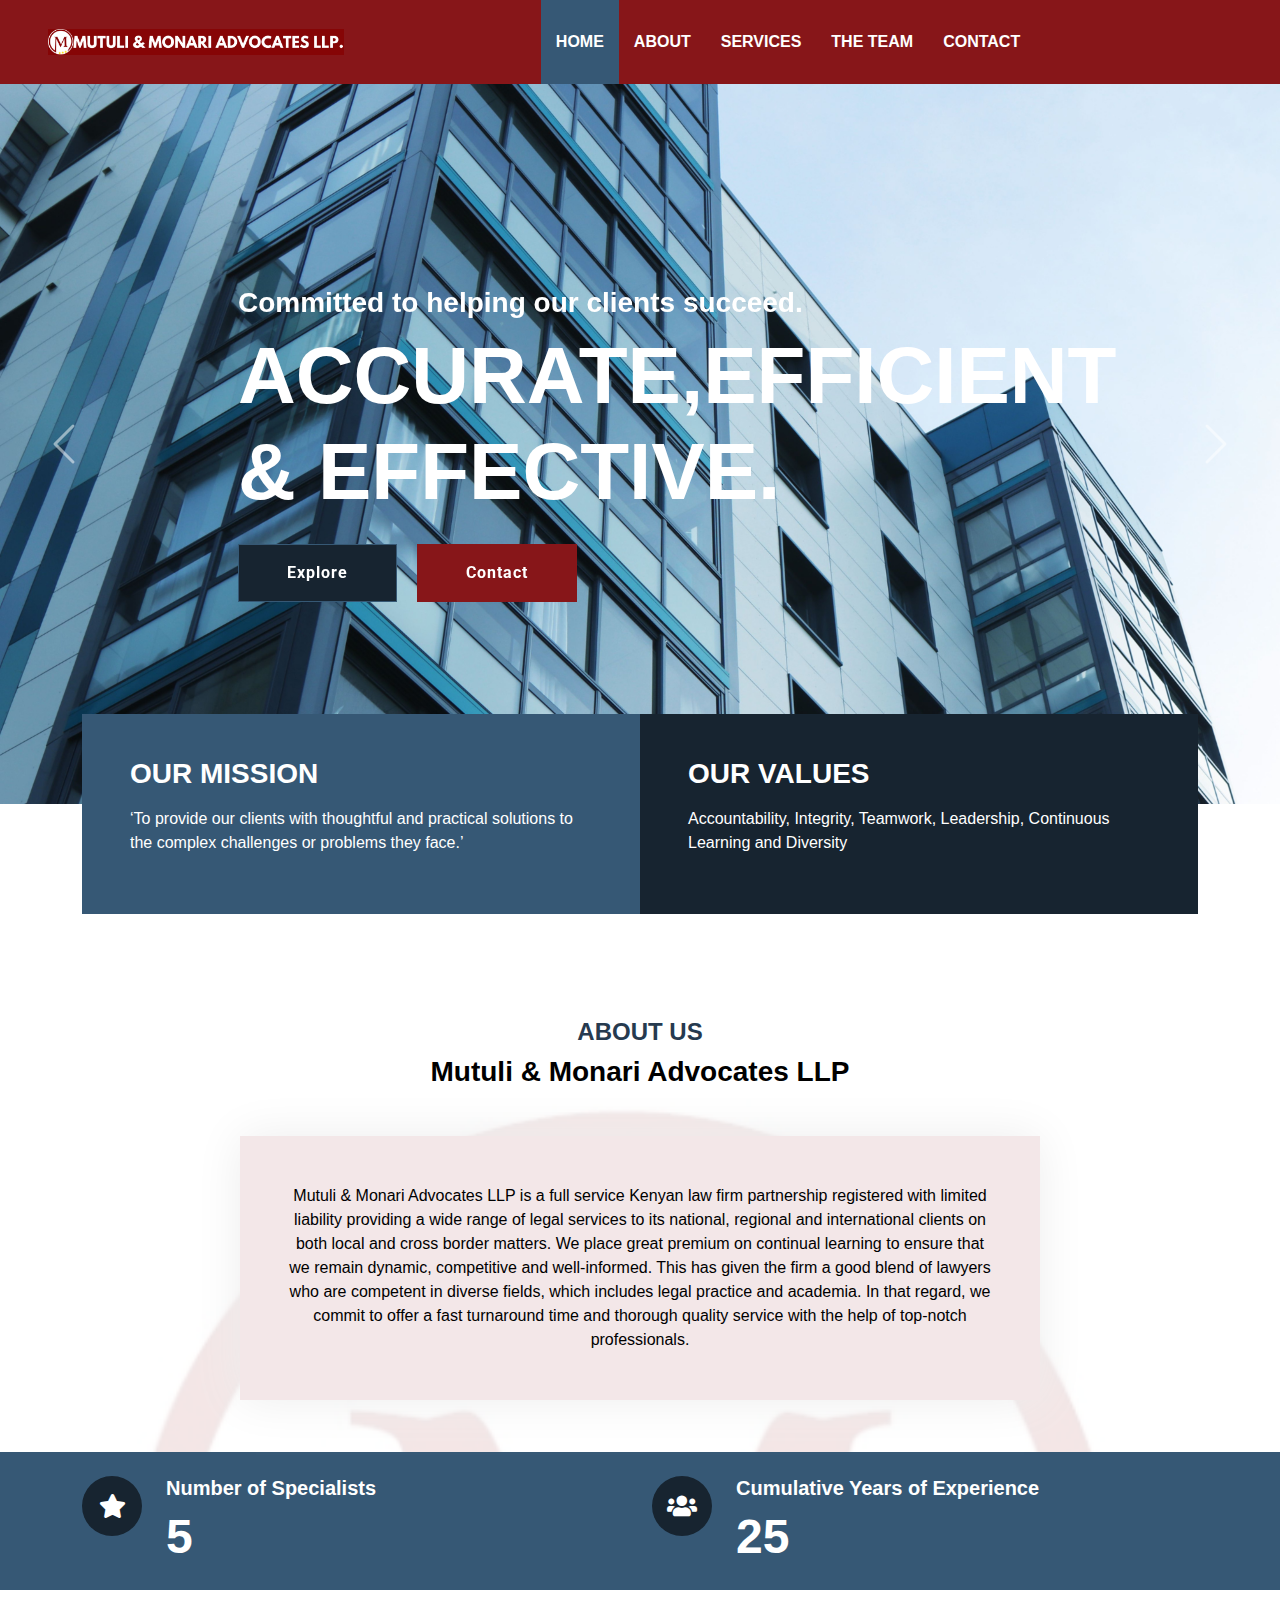
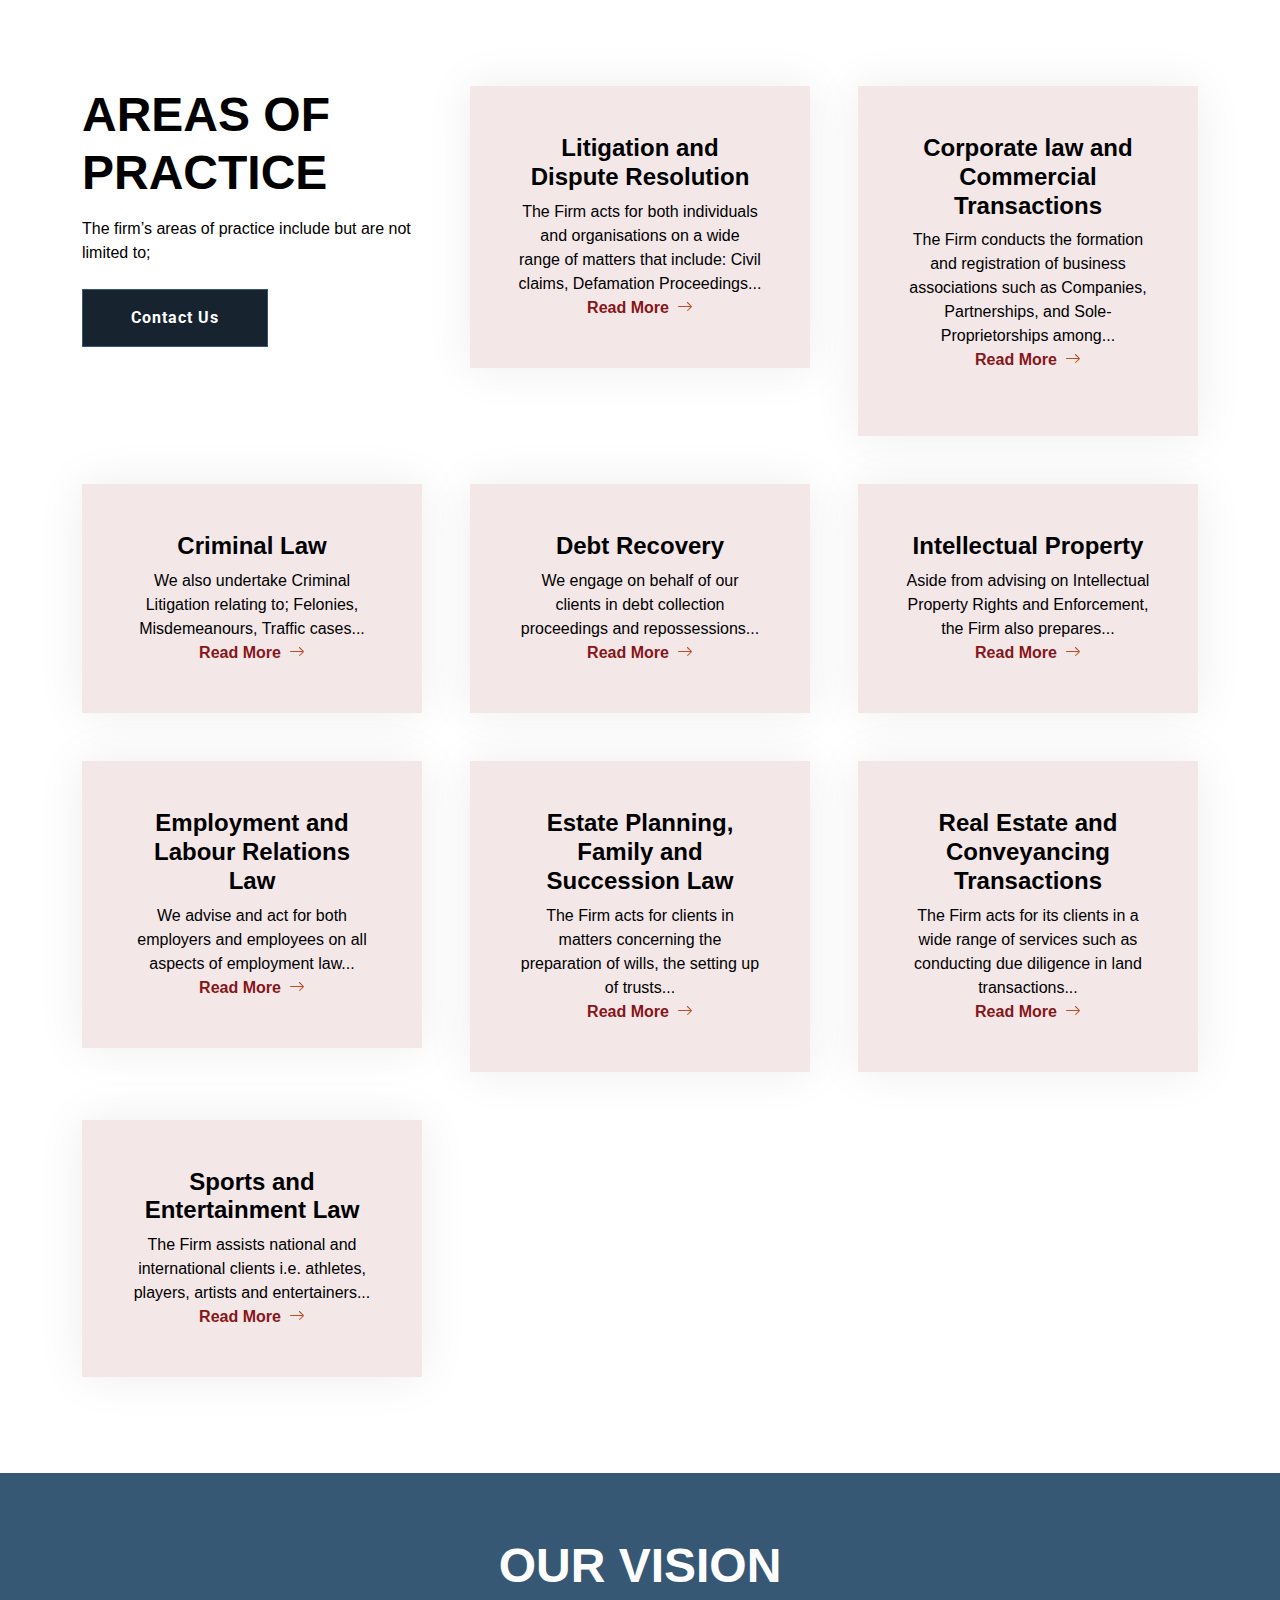
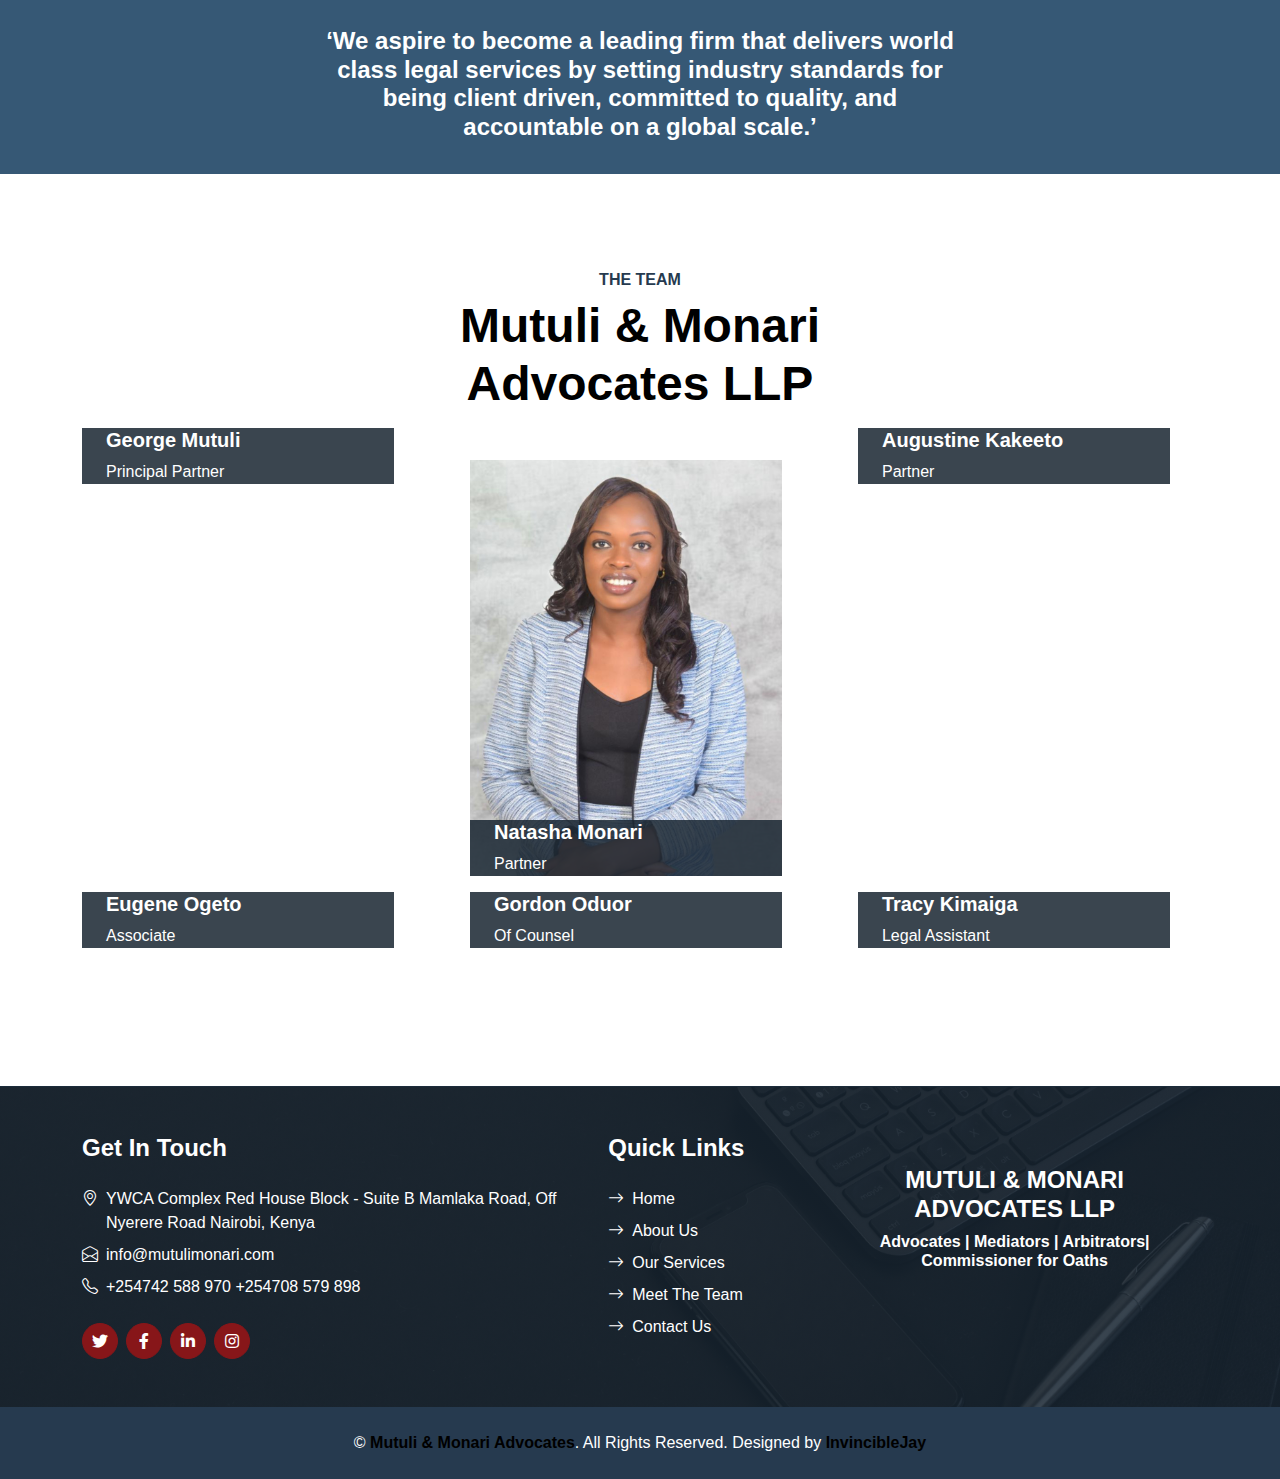
==== commit 53ed9092: "Add files via upload" ====
--- a/index.html
+++ b/index.html
@@ -31,17 +31,17 @@
 
 <body>
     <!-- Topbar Start -->
-    <div class="container-fluid px-5 d-none d-lg-block">
+<!--<div class="container-fluid px-5 d-none d-lg-block">
         <div class="row gx-5 py-3 align-items-center">
             <div class="col-lg-3">
                 <div class="d-flex align-items-center justify-content-start">
-				<img class="img-fluid w-30" src="img/logo.png" alt="">
-                </div>
-            </div>
-            <div class="col-lg-6">
+				<img class="img-fluid w-30" src="img/Log.png">
+                </div>
+            </div>
+       <div class="col-lg-6">
                 <div class="d-flex align-items-center justify-content-center">
                     <a href="index.html" class="navbar-brand ms-lg-0">
-                        <h1 class="m-0 display-6 text-primary">MUTULI & MONARI ADVOCATES LLP</h1>
+                        <h1 class="m-0 display-5 text-primary">MUTULI & MONARI ADVOCATES LLP</h1>
                     </a>
                 </div>
             </div>
@@ -54,7 +54,7 @@
                 </div>
             </div>
         </div>
-    </div>
+    </div>-->
     <!-- Topbar End -->
 
 
@@ -67,11 +67,17 @@
         <button class="navbar-toggler" type="button" data-bs-toggle="collapse" data-bs-target="#navbarCollapse">
             <span class="navbar-toggler-icon"></span>
         </button>
+		    <div class="col-lg-3">
+                <div class="d-flex align-items-center justify-content-start">
+				<img class="img-fluid w-30" src="img/Log.png">
+                </div>
+            </div>
+		
         <div class="collapse navbar-collapse" id="navbarCollapse">
             <div class="navbar-nav mx-auto py-0">
                 <a href="index.html" class="nav-item nav-link active">Home</a>
                 <a href="about.html" class="nav-item nav-link">About</a>
-                <a href="service.html" class="nav-item nav-link">Service</a>
+                <a href="service.html" class="nav-item nav-link">Services</a>
                 <a href="team.html" class="nav-item nav-link">The Team</a>
                 <a href="contact.html" class="nav-item nav-link">Contact</a>
             </div>
@@ -126,7 +132,7 @@
         <div class="container">
             <div class="row gx-0">
                 <div class="col-md-6">
-                    <div class="bg-primary bg-vegetable d-flex flex-column justify-content-center p-5" style="height: 300px;">
+                    <div class="bg-primary bg-vegetable d-flex flex-column justify-content-center p-5" style="height: 200px;">
                         <h3 class="text-white mb-3">OUR MISSION </h3>
                         <p class="text-white">‘To provide our clients with thoughtful and practical solutions to 
 						                        the complex challenges or problems they face.’</p>
@@ -134,7 +140,7 @@
                     </div>
                 </div>
                 <div class="col-md-6">
-                    <div class="bg-secondary bg-fruit d-flex flex-column justify-content-center p-5" style="height: 300px;">
+                    <div class="bg-secondary bg-fruit d-flex flex-column justify-content-center p-5" style="height: 200px;">
                         <h3 class="text-white mb-3">OUR VALUES</h3>
                         <p class="text-white">Accountability, Integrity, Teamwork, Leadership, Continuous Learning and Diversity</p>
                         <!--<a class="text-white fw-bold" href="">Read More<i class="bi bi-arrow-right ms-2"></i></a>-->
@@ -147,91 +153,62 @@
 
 
     <!-- About Start -->
-    <div class="container-fluid about pt-5">
+	<div class="bg-image">
+     <div class="container-fluid about pt-2">
         <div class="container">
-            <div class="row gx-5">
-                <div class="col-lg-6 mb-5 mb-lg-0">
+            <div class="row gx-3">
+                <!--<div class="col-lg-6 mb-5 mb-lg-0">
                     <div class="d-flex h-80 border border-5 border-primary border-bottom-0 pt-4">
                         <img class="img-fluid mt-auto mx-auto" src="img/back1.png">
                     </div>
-                </div>
-                <div class="col-lg-6 pb-5">
-                    <div class="mb-3 pb-2">
-                        <h6 class="text-primary text-uppercase">About Us</h6>
-                        <h4 class="display-5">Mutuli & Monari Advocates LLP</h4>
-                    </div>
-                    <p class="mb-4">Mutuli & Monari Advocates LLP is a full service Kenyan law firm partnership registered with limited 
-					liability providing a wide range of legal services to its national, regional and international clients on both local
-					and cross border matters.
-                    We place great premium on continual learning to ensure that we remain dynamic, competitive and well-informed.
-					This has given the firm good blend of lawyers who are competent in diverse fields, which includes legal 
-					practice and academia.In that regard, we commit to offer a fast turnaround time and thorough quality service with 
-					the help of top-notch professionals.
-</p>
-                   <!-- <div class="row gx-5 gy-4">
-                        <div class="col-sm-6">
-                            <i class="fa fa-seedling display-1 text-secondary"></i>
-                            <h4>100% Organic</h4>
-                            <p class="mb-0">Labore justo vero ipsum sit clita erat lorem magna clita nonumy dolor magna dolor vero</p>
-                        </div>
-                        <div class="col-sm-6">
-                            <i class="fa fa-award display-1 text-secondary"></i>
-                            <h4>Award Winning</h4>
-                            <p class="mb-0">Labore justo vero ipsum sit clita erat lorem magna clita nonumy dolor magna dolor vero</p>
-                        </div>
-                    </div>-->
-                </div>
-            </div>
-        </div>
-    </div>
+                </div>-->
+                <div class="container-fluid py-5">
+                    <div class="mx-auto text-center mb-5" style="max-width: 500px;">
+                        <h4 class="text-primary text-uppercase">About Us</h4>
+                        <h3 class="display-8">Mutuli & Monari Advocates LLP</h3>
+                    </div>
+			         <div class="mx-auto text-center mb-1" style="max-width: 800px;">
+                     <div class="service-item bg-light text-center p-5">
+                        <p class="mb-0">Mutuli & Monari Advocates LLP is a full service Kenyan law firm partnership registered with
+					limited liability providing a wide range of legal services to its national, regional and international clients
+					on both local and cross border matters.
+                    We place great premium on continual learning to ensure that we remain dynamic, competitive and well-informed. 
+					This has given the firm a good blend of lawyers who are competent in diverse fields, which includes legal practice 
+					and academia. 
+                    In that regard, we commit to offer a fast turnaround time and thorough quality service with the help of top-notch professionals.</p>
+                     </div>              
+                     </div>
+                </div>
+            </div>
+        </div>
+     </div>
+	 </div>
     <!-- About End -->
 
 
     <!-- Facts Start -->
-    <div class="container-fluid bg-primary facts py-5 mb-5">
-        <div class="container py-5">
-            <div class="row gx-5 gy-4">
-                <div class="col-lg-3 col-md-6">
+    <div class="container-fluid bg-primary facts py-6 mb-5">
+        <div class="container py-4">
+            <div class="row gx-10 gy-10">
+                <div class="col-lg-6 col-md-6">
                     <div class="d-flex">
-                        <div class="bg-secondary rounded-circle d-flex align-items-center justify-content-center mb-3" style="width: 60px; height: 60px;">
+                        <div class="bg-secondary rounded-circle d-flex align-items-center justify-content-center mb-4" style="width: 60px; height: 60px;">
                             <i class="fa fa-star fs-4 text-white"></i>
                         </div>
                         <div class="ps-4">
-                            <h5 class="text-white">Experience Years</h5>
-                            <h1 class="display-5 text-white mb-0" data-toggle="counter-up">4</h1>
-                        </div>
-                    </div>
-                </div>
-                <div class="col-lg-3 col-md-6">
+                            <h5 class="text-white">Number of Specialists</h5>
+                            <h1 class="display-5 text-white mb-0" data-toggle="counter-up">5</h1>
+                        </div>
+                    </div>
+                </div>
+                <div class="col-lg-6 col-md-6">
                     <div class="d-flex">
                         <div class="bg-secondary rounded-circle d-flex align-items-center justify-content-center mb-3" style="width: 60px; height: 60px;">
                             <i class="fa fa-users fs-4 text-white"></i>
                         </div>
                         <div class="ps-4">
-                            <h5 class="text-white">Specialist</h5>
-                            <h1 class="display-5 text-white mb-0" data-toggle="counter-up">4</h1>
-                        </div>
-                    </div>
-                </div>
-                <div class="col-lg-3 col-md-6">
-                    <div class="d-flex">
-                        <div class="bg-secondary rounded-circle d-flex align-items-center justify-content-center mb-3" style="width: 60px; height: 60px;">
-                            <i class="fa fa-check fs-4 text-white"></i>
-                        </div>
-                        <div class="ps-4">
-                            <h5 class="text-white">Complete Project</h5>
-                            <h1 class="display-5 text-white mb-0" data-toggle="counter-up">20</h1>
-                        </div>
-                    </div>
-                </div>
-                <div class="col-lg-3 col-md-6">
-                    <div class="d-flex">
-                        <div class="bg-secondary rounded-circle d-flex align-items-center justify-content-center mb-3" style="width: 60px; height: 60px;">
-                            <i class="fa fa-mug-hot fs-4 text-white"></i>
-                        </div>
-                        <div class="ps-4">
-                            <h5 class="text-white">Happy Clients</h5>
-                            <h1 class="display-5 text-white mb-0" data-toggle="counter-up">50</h1>
+                            <h5 class="text-white">Cumulative Years of Experience</h5>
+                            <h1 class="display-5 text-white mb-0" data-toggle="counter-up">25</h1>
                         </div>
                     </div>
                 </div>
@@ -247,10 +224,10 @@
             <div class="row g-5">
                 <div class="col-lg-4 col-md-6">
                     <div class="mb-3">
-                        <h6 class="text-primary text-uppercase">Services</h6>
-                        <h1 class="display-5">AREAS OF SPECIALISATION</h1>
-                    </div>
-                    <p class="mb-4">The firm’s areas of practice include but are not limited to;</p>
+                        <!--<h6 class="text-primary text-uppercase">Services</h6>-->
+                        <h1 class="display-5">AREAS OF PRACTICE</h1>
+                    </div>
+                    <p class="mb-4" >The firm’s areas of practice include but are not limited to;</p>
                     <a href="contact.html" class="btn btn-primary py-md-3 px-md-5">Contact Us</a>
                 </div>
                 <div class="col-lg-4 col-md-6">
@@ -274,7 +251,7 @@
                 <div class="col-lg-4 col-md-6">
                     <div class="service-item bg-light text-center p-5">
                        <!-- <i class="fa fa-dog display-1 text-primary mb-3"></i>-->
-                        <h4>Criminal Practice</h4>
+                        <h4>Criminal Law</h4>
                         <p class="mb-0">We also undertake Criminal Litigation relating to; Felonies, Misdemeanours, Traffic cases...</p>
 						<a class="text-black fw-bold" href="service.html">Read More<i class="bi bi-arrow-right ms-2"></i></a>
                     </div>
@@ -335,28 +312,12 @@
 
     <!-- Features Start -->
     <div class="container-fluid bg-primary feature py-5 pb-lg-0 my-5">
-        <div class="container py-5 pb-lg-0">
+        <div class="container py-3 pb-lg-0">
             <div class="mx-auto text-center mb-3 pb-2" style="max-width: 500px;">
                <!-- <h6 class="text-uppercase text-secondary">Features</h6>-->
                 <h1 class="display-5 text-white">OUR VISION</h1>
             </div>
             <div class="row g-5">
-                <!--<div class="col-lg-3">
-                    <div class="text-white mb-5">
-                        <div class="bg-secondary rounded-pill d-flex align-items-center justify-content-center mb-3" style="width: 60px; height: 60px;">
-                            <i class="fa fa-seedling fs-4 text-white"></i>
-                        </div>
-                        <h4 class="text-white">100% Organic</h4>
-                        <p class="mb-0">Labore justo vero ipsum sit clita erat lorem magna clita</p>
-                    </div>
-                    <div class="text-white">
-                        <div class="bg-secondary rounded-pill d-flex align-items-center justify-content-center mb-3" style="width: 60px; height: 60px;">
-                            <i class="fa fa-award fs-4 text-white"></i>
-                        </div>
-                        <h4 class="text-white">Award Winning</h4>
-                        <p class="mb-0">Labore justo vero ipsum sit clita erat lorem magna clita</p>
-                    </div>
-                </div>-->
 				<div class="mx-auto text-center mb-3 pb-2" style="max-width: 700px;">
 				<div class="col-lg-12">
 				<h4 class="text-white">‘We aspire to become a leading firm that delivers world class legal services
@@ -369,95 +330,10 @@
                 </div>
 				</div>
                 
-               <!-- <div class="col-lg-3">
-                    <div class="text-white mb-5">
-                        <div class="bg-secondary rounded-pill d-flex align-items-center justify-content-center mb-3" style="width: 60px; height: 60px;">
-                            <i class="fa fa-tractor fs-4 text-white"></i>
-                        </div>
-                        <h4 class="text-white">Modern Farming</h4>
-                        <p class="mb-0">Labore justo vero ipsum sit clita erat lorem magna clita</p>
-                    </div>
-                    <div class="text-white">
-                        <div class="bg-secondary rounded-pill d-flex align-items-center justify-content-center mb-3" style="width: 60px; height: 60px;">
-                            <i class="fa fa-phone-alt fs-4 text-white"></i>
-                        </div>
-                        <h4 class="text-white">24/7 Support</h4>
-                        <p class="mb-0">Labore justo vero ipsum sit clita erat lorem magna clita</p>
-                    </div>
-                </div>-->
             </div>
         </div>
     </div>
     <!-- Features Start -->
-
-
-    <!-- Products Start -->
-    <!--<div class="container-fluid py-5">
-        <div class="container">
-            <div class="mx-auto text-center mb-5" style="max-width: 500px;">
-                <h6 class="text-primary text-uppercase">Products</h6>
-                <h1 class="display-5">Our Fresh & Organic Products</h1>
-            </div>
-            <div class="owl-carousel product-carousel px-5">
-                <div class="pb-5">
-                    <div class="product-item position-relative bg-white d-flex flex-column text-center">
-                        <img class="img-fluid mb-4" src="img/product-1.png" alt="">
-                        <h6 class="mb-3">Organic Vegetable</h6>
-                        <h5 class="text-primary mb-0">$19.00</h5>
-                        <div class="btn-action d-flex justify-content-center">
-                            <a class="btn bg-primary py-2 px-3" href=""><i class="bi bi-cart text-white"></i></a>
-                            <a class="btn bg-secondary py-2 px-3" href=""><i class="bi bi-eye text-white"></i></a>
-                        </div>
-                    </div>
-                </div>
-                <div class="pb-5">
-                    <div class="product-item position-relative bg-white d-flex flex-column text-center">
-                        <img class="img-fluid mb-4" src="img/product-2.png" alt="">
-                        <h6 class="mb-3">Organic Vegetable</h6>
-                        <h5 class="text-primary mb-0">$19.00</h5>
-                        <div class="btn-action d-flex justify-content-center">
-                            <a class="btn bg-primary py-2 px-3" href=""><i class="bi bi-cart text-white"></i></a>
-                            <a class="btn bg-secondary py-2 px-3" href=""><i class="bi bi-eye text-white"></i></a>
-                        </div>
-                    </div>
-                </div>
-                <div class="pb-5">
-                    <div class="product-item position-relative bg-white d-flex flex-column text-center">
-                        <img class="img-fluid mb-4" src="img/product-1.png" alt="">
-                        <h6 class="mb-3">Organic Vegetable</h6>
-                        <h5 class="text-primary mb-0">$19.00</h5>
-                        <div class="btn-action d-flex justify-content-center">
-                            <a class="btn bg-primary py-2 px-3" href=""><i class="bi bi-cart text-white"></i></a>
-                            <a class="btn bg-secondary py-2 px-3" href=""><i class="bi bi-eye text-white"></i></a>
-                        </div>
-                    </div>
-                </div>
-                <div class="pb-5">
-                    <div class="product-item position-relative bg-white d-flex flex-column text-center">
-                        <img class="img-fluid mb-4" src="img/product-2.png" alt="">
-                        <h6 class="mb-3">Organic Vegetable</h6>
-                        <h5 class="text-primary mb-0">$19.00</h5>
-                        <div class="btn-action d-flex justify-content-center">
-                            <a class="btn bg-primary py-2 px-3" href=""><i class="bi bi-cart text-white"></i></a>
-                            <a class="btn bg-secondary py-2 px-3" href=""><i class="bi bi-eye text-white"></i></a>
-                        </div>
-                    </div>
-                </div>
-                <div class="pb-5">
-                    <div class="product-item position-relative bg-white d-flex flex-column text-center">
-                        <img class="img-fluid mb-4" src="img/product-1.png" alt="">
-                        <h6 class="mb-3">Organic Vegetable</h6>
-                        <h5 class="text-primary mb-0">$19.00</h5>
-                        <div class="btn-action d-flex justify-content-center">
-                            <a class="btn bg-primary py-2 px-3" href=""><i class="bi bi-cart text-white"></i></a>
-                            <a class="btn bg-secondary py-2 px-3" href=""><i class="bi bi-eye text-white"></i></a>
-                        </div>
-                    </div>
-                </div>
-            </div>
-        </div>
-    </div>-->
-    <!-- Products End -->
 
 
     <!-- Testimonial Start -->
@@ -496,7 +372,8 @@
             <div class="row g-5">
                 <div class="col-lg-4 col-md-6">
                     <div class="row g-0">
-                        <div class="col-10">
+					<a href="team.html#Mutuli">
+                        <div class="col-11">
                             <div class="position-relative">
                                 <img class="img-fluid w-100" src="img/Mutuli.jpg" alt="">
                                 <div class="position-absolute start-0 bottom-0 w-100 py-10 px-4" style="background: rgba(23, 36, 48, 0.85);">
@@ -505,42 +382,46 @@
                                 </div>
                             </div>
                         </div>
-                        <div class="col-2">
+						</a>
+                        <!--<div class="col-2">
                             <div class="h-100 d-flex flex-column align-items-center justify-content-around bg-secondary py-5">
                                 <a class="btn btn-square rounded-circle bg-white" href="#"><i class="fab fa-twitter text-secondary"></i></a>
                                 <a class="btn btn-square rounded-circle bg-white" href="#"><i class="fab fa-facebook-f text-secondary"></i></a>
                                 <a class="btn btn-square rounded-circle bg-white" href="#"><i class="fab fa-linkedin-in text-secondary"></i></a>
                                 <a class="btn btn-square rounded-circle bg-white" href="#"><i class="fab fa-instagram text-secondary"></i></a>
                             </div>
-                        </div>
+                        </div>-->
                     </div>
                 </div>
                 <div class="col-lg-4 col-md-6">
                     <div class="row g-0">
-                        <div class="col-10">
+					<a href="team.html#Monari">
+                        <div class="col-11">
                             <div class="position-relative">
 							<!--<<img class="img-fluid w-100" src="img/Natasha.jpeg" alt="">-->
-                                <img class="img-fluid w-100" src="img/Natasha.jpeg" alt="">
+                                <img class="img-fluid w-100" src="img/Natasha.jpg" alt="">
                                 <div class="position-absolute start-0 bottom-0 w-100 py-10 px-4" style="background: rgba(23, 36, 48, 0.85);">
                                     <h5 class="text-white">Natasha Monari</h5>
                                     <span class="text-white">Partner</span>
                                 </div>
                             </div>
                         </div>
-                        <div class="col-2">
+					</a>
+                        <!--<div class="col-2">
                             <div class="h-100 d-flex flex-column align-items-center justify-content-around bg-secondary py-5">
                                 <a class="btn btn-square rounded-circle bg-white" href="#"><i class="fab fa-twitter text-secondary"></i></a>
                                 <a class="btn btn-square rounded-circle bg-white" href="#"><i class="fab fa-facebook-f text-secondary"></i></a>
                                 <a class="btn btn-square rounded-circle bg-white" href="#"><i class="fab fa-linkedin-in text-secondary"></i></a>
                                 <a class="btn btn-square rounded-circle bg-white" href="#"><i class="fab fa-instagram text-secondary"></i></a>
                             </div>
-                        </div>
+                        </div>-->
                     </div>
                 </div>
 				
 				<div class="col-lg-4 col-md-6">
                     <div class="row g-0">
-                        <div class="col-10">
+					<a href="team.html#Kakeeto">
+                        <div class="col-11">
                             <div class="position-relative">
 							<img class="img-fluid w-100" src="img/Kakeeto.jpg" alt="">
                                 <!--<img src="img/Natasiha.jpeg" width="283" height="250" alt="">-->
@@ -550,19 +431,21 @@
                                 </div>
                             </div>
                         </div>
-                        <div class="col-2">
+					</a>
+                        <!--<div class="col-2">
                             <div class="h-100 d-flex flex-column align-items-center justify-content-around bg-secondary py-5">
                                 <a class="btn btn-square rounded-circle bg-white" href="#"><i class="fab fa-twitter text-secondary"></i></a>
                                 <a class="btn btn-square rounded-circle bg-white" href="#"><i class="fab fa-facebook-f text-secondary"></i></a>
                                 <a class="btn btn-square rounded-circle bg-white" href="#"><i class="fab fa-linkedin-in text-secondary"></i></a>
                                 <a class="btn btn-square rounded-circle bg-white" href="#"><i class="fab fa-instagram text-secondary"></i></a>
                             </div>
-                        </div>
+                        </div>-->
                     </div>
                 </div>
                 <div class="col-lg-4 col-md-6">
                     <div class="row g-0">
-                        <div class="col-10">
+					<a href="team.html#Ogeto">
+                        <div class="col-11">
                             <div class="position-relative">
                                 <img class="img-fluid w-100" src="img/ogeto.jpg" alt="">
                                 <div class="position-absolute start-0 bottom-0 w-100 py-10 px-4" style="background: rgba(23, 36, 48, 0.85);">
@@ -571,19 +454,21 @@
                                 </div>
                             </div>
                         </div>
-                        <div class="col-2">
+					</a>
+                        <!--<div class="col-2">
                             <div class="h-100 d-flex flex-column align-items-center justify-content-around bg-secondary py-5">
                                 <a class="btn btn-square rounded-circle bg-white" href="#"><i class="fab fa-twitter text-secondary"></i></a>
                                 <a class="btn btn-square rounded-circle bg-white" href="#"><i class="fab fa-facebook-f text-secondary"></i></a>
                                 <a class="btn btn-square rounded-circle bg-white" href="#"><i class="fab fa-linkedin-in text-secondary"></i></a>
                                 <a class="btn btn-square rounded-circle bg-white" href="#"><i class="fab fa-instagram text-secondary"></i></a>
                             </div>
-                        </div>
+                        </div>-->
                     </div>
                 </div>
 				<div class="col-lg-4 col-md-6">
                     <div class="row g-0">
-                        <div class="col-10">
+                        <div class="col-11">
+						<a href="team.html#Mutuli">
                             <div class="position-relative">
                                 <img class="img-fluid w-100" src="img/oduor.jpg" alt="">
                                 <div class="position-absolute start-0 bottom-0 w-100 py-10 px-4" style="background: rgba(23, 36, 48, 0.85);">
@@ -591,20 +476,22 @@
                                     <span class="text-white">Of Counsel </span>
                                 </div>
                             </div>
-                        </div>
-                        <div class="col-2">
+						</a>
+                        </div>
+                        <!--<div class="col-2">
                             <div class="h-100 d-flex flex-column align-items-center justify-content-around bg-secondary py-5">
                                 <a class="btn btn-square rounded-circle bg-white" href="#"><i class="fab fa-twitter text-secondary"></i></a>
                                 <a class="btn btn-square rounded-circle bg-white" href="#"><i class="fab fa-facebook-f text-secondary"></i></a>
                                 <a class="btn btn-square rounded-circle bg-white" href="#"><i class="fab fa-linkedin-in text-secondary"></i></a>
                                 <a class="btn btn-square rounded-circle bg-white" href="#"><i class="fab fa-instagram text-secondary"></i></a>
                             </div>
-                        </div>
-                    </div>
-                </div>
-								<div class="col-lg-4 col-md-6">
+                        </div>-->
+                    </div>
+                </div>
+				<div class="col-lg-4 col-md-6">
                     <div class="row g-0">
-                        <div class="col-10">
+					<a href="team.html#Kimaiga">
+                        <div class="col-11">
                             <div class="position-relative">
                                 <img class="img-fluid w-100" src="img/Tracy.jpg" alt="">
                                 <div class="position-absolute start-0 bottom-0 w-100 py-10 px-4" style="background: rgba(23, 36, 48, 0.85);">
@@ -613,14 +500,15 @@
                                 </div>
                             </div>
                         </div>
-                        <div class="col-2">
+					</a>
+                        <!--<div class="col-2">
                             <div class="h-100 d-flex flex-column align-items-center justify-content-around bg-secondary py-5">
                                 <a class="btn btn-square rounded-circle bg-white" href="#"><i class="fab fa-twitter text-secondary"></i></a>
                                 <a class="btn btn-square rounded-circle bg-white" href="#"><i class="fab fa-facebook-f text-secondary"></i></a>
                                 <a class="btn btn-square rounded-circle bg-white" href="#"><i class="fab fa-linkedin-in text-secondary"></i></a>
                                 <a class="btn btn-square rounded-circle bg-white" href="#"><i class="fab fa-instagram text-secondary"></i></a>
                             </div>
-                        </div>
+                        </div>-->
                     </div>
                 </div>
             </div>
@@ -706,10 +594,10 @@
                             <h4 class="text-white mb-4">Quick Links</h4>
                             <div class="d-flex flex-column justify-content-start">
                                 <a class="text-white mb-2" href="#"><i class="bi bi-arrow-right text-white me-2"></i>Home</a>
-                                <a class="text-white mb-2" href="#"><i class="bi bi-arrow-right text-white me-2"></i>About Us</a>
-                                <a class="text-white mb-2" href="#"><i class="bi bi-arrow-right text-white me-2"></i>Our Services</a>
-                                <a class="text-white mb-2" href="#"><i class="bi bi-arrow-right text-white me-2"></i>Meet The Team</a>
-                                <a class="text-white" href="#"><i class="bi bi-arrow-right text-white me-2"></i>Contact Us</a>
+                                <a class="text-white mb-2" href="about.html"><i class="bi bi-arrow-right text-white me-2"></i>About Us</a>
+                                <a class="text-white mb-2" href="service.html"><i class="bi bi-arrow-right text-white me-2"></i>Our Services</a>
+                                <a class="text-white mb-2" href="team.html"><i class="bi bi-arrow-right text-white me-2"></i>Meet The Team</a>
+                                <a class="text-white" href="contact.html"><i class="bi bi-arrow-right text-white me-2"></i>Contact Us</a>
                             </div>
                         </div>
                         <!--<div class="col-lg-4 col-md-12 pt-0 pt-lg-5 mb-5">
@@ -728,7 +616,7 @@
                 <div class="col-lg-4 col-md-6 mt-lg-n5">
                     <div class="d-flex flex-column align-items-center justify-content-center text-center h-100 style="background: rgba(23, 36, 48, 0.85);" ">
                         <h4 class="text-white">MUTULI & MONARI ADVOCATES LLP</h4>
-                        <h6 class="text-white">Advocates | Mediators | Legal Consultant</h6>
+                        <h6 class="text-white">Advocates | Mediators | Arbitrators| Commissioner for Oaths</h6>
                     </div>
                 </div>
             </div>
--- a/css/style.css
+++ b/css/style.css
@@ -103,6 +103,15 @@
     background: url(../img/law.png) top right no-repeat;
     background-size: cover;
 }
+
+.bg-image {
+	background-image: url("../img/backlogo.png");
+	background-repeat:no-repeat;
+	background-position:top;
+	background-size:100%
+
+}
+
 
 @media (min-width: 991.98px) {
     .banner {
